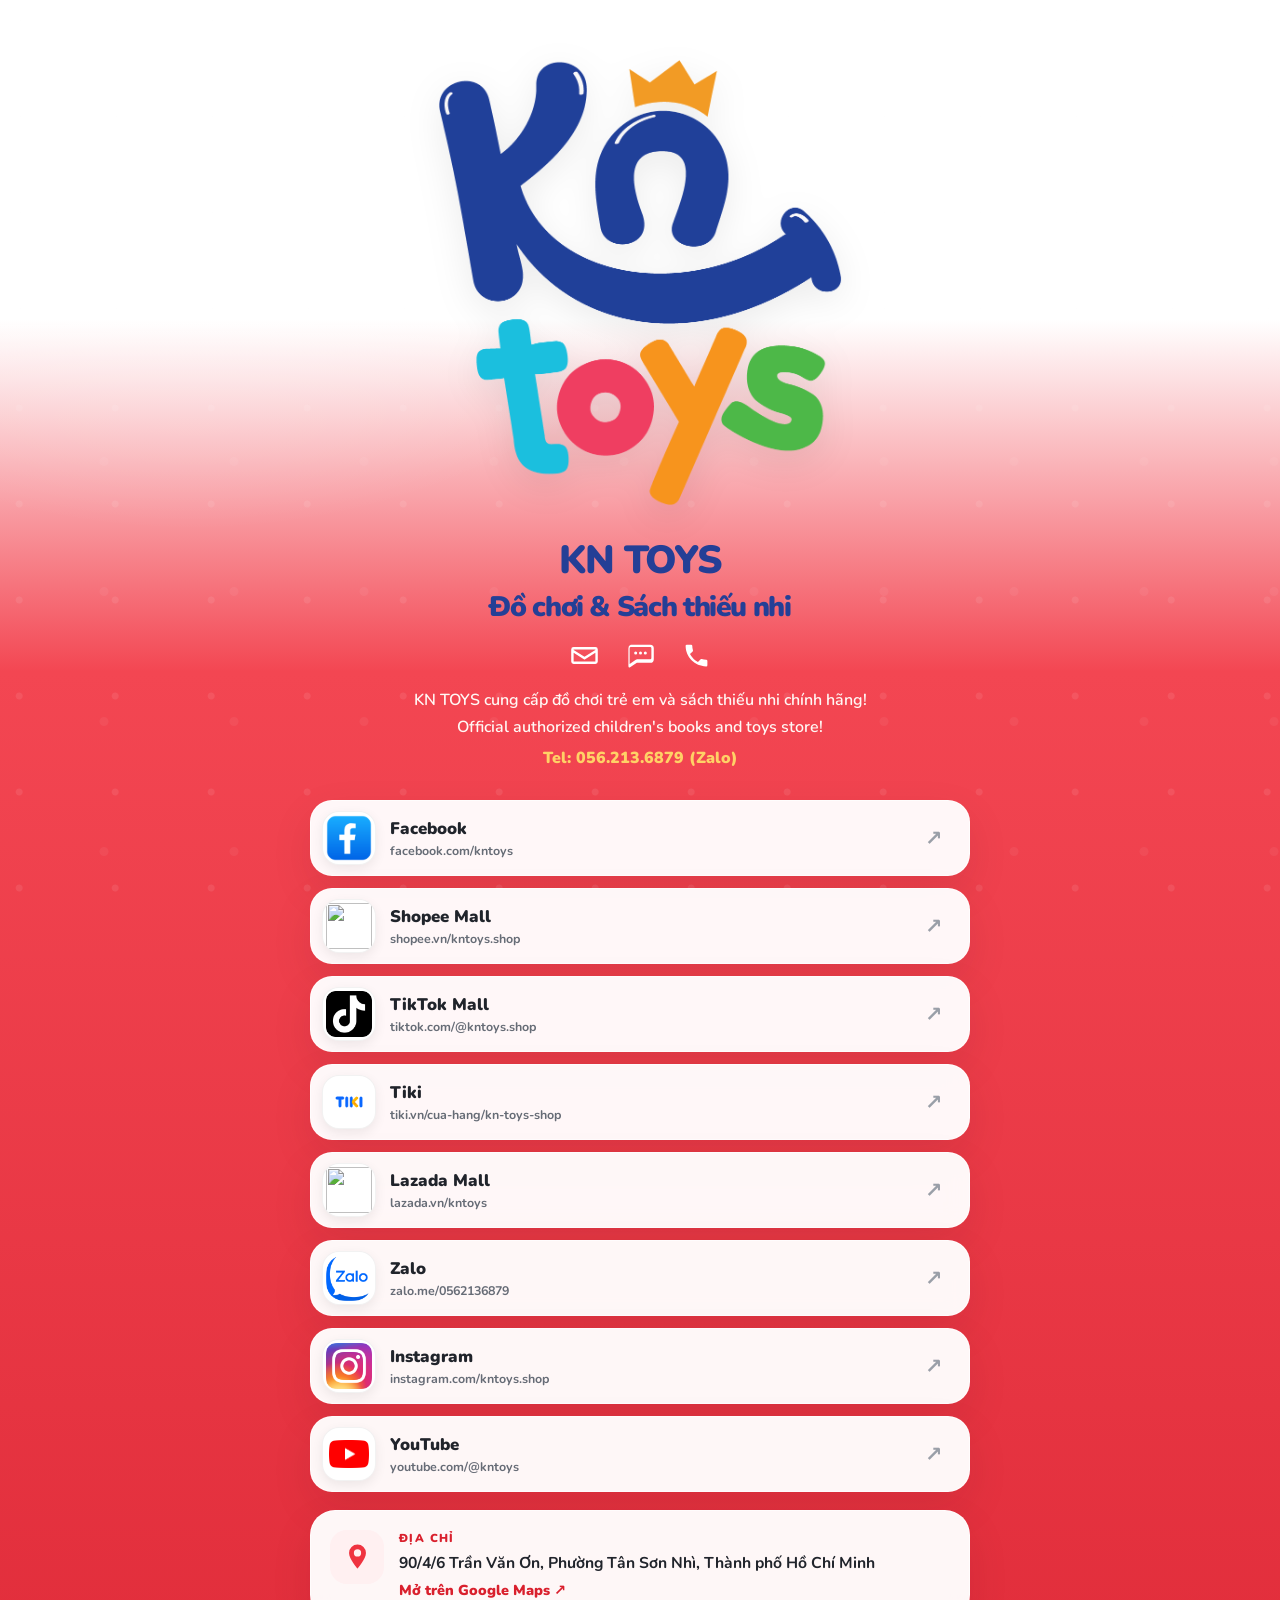
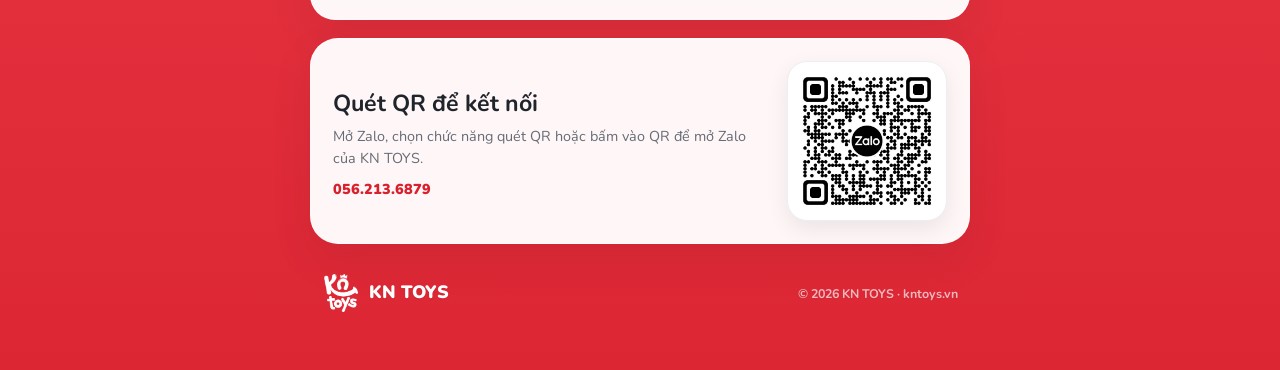
==== index.html @ d161ad19 "Update index.html" ====
<!DOCTYPE html>
<html lang="vi">
<head>
  <meta charset="UTF-8">
  <meta name="viewport" content="width=device-width, initial-scale=1.0">

  <title>KN TOYS - Đồ chơi &amp; Sách thiếu nhi</title>

  <meta name="description" content="KN TOYS cung cấp đồ chơi trẻ em và sách thiếu nhi chính hãng. Official authorized children's books and toys store.">
  <meta name="theme-color" content="#ef3340">

  <link rel="canonical" href="https://kntoys.vn/">
  <link rel="icon" href="logo.png" type="image/png">

  <meta property="og:title" content="KN TOYS - Đồ chơi &amp; Sách thiếu nhi">
  <meta property="og:description" content="KN TOYS cung cấp đồ chơi trẻ em và sách thiếu nhi chính hãng! Official authorized children's books and toys store! Tel/Zalo: 056.213.6879">
  <meta property="og:type" content="website">
  <meta property="og:url" content="https://kntoys.vn/">
  <meta property="og:image" content="https://kntoys.vn/og-cover.jpg">
  <meta property="og:image:width" content="1200">
  <meta property="og:image:height" content="630">
  <meta property="og:image:alt" content="KN TOYS - Đồ chơi & Sách thiếu nhi">

  <meta name="twitter:card" content="summary_large_image">
  <meta name="twitter:title" content="KN TOYS - Đồ chơi &amp; Sách thiếu nhi">
  <meta name="twitter:description" content="KN TOYS cung cấp đồ chơi trẻ em và sách thiếu nhi chính hãng!">
  <meta name="twitter:image" content="https://kntoys.vn/og-cover.jpg">

  <link rel="preconnect" href="https://fonts.googleapis.com">
  <link rel="preconnect" href="https://fonts.gstatic.com" crossorigin>
  <link href="https://fonts.googleapis.com/css2?family=Nunito:wght@500;600;700;800;900&display=swap" rel="stylesheet">
  <link rel="stylesheet" href="style.css?v=13">
</head>
<body>
  <main class="page">
    <section class="hero">
      <div class="logo-wrap"><img src="logo.png" alt="KN TOYS"></div>
      <h1>
        KN TOYS<br>
        <span class="title-sub">Đồ chơi &amp; Sách thiếu nhi</span>
      </h1>

      <div class="hero-contact-actions" aria-label="Liên hệ nhanh">
        <a class="contact-action" href="mailto:lienhe@kntoys.vn" aria-label="Gửi email đến KN TOYS" title="Email">
          <svg viewBox="0 0 24 24" aria-hidden="true">
            <path d="M3 5h18a2 2 0 0 1 2 2v10a2 2 0 0 1-2 2H3a2 2 0 0 1-2-2V7a2 2 0 0 1 2-2Zm0 2v.4l9 5.6 9-5.6V7H3Zm18 10V9.8l-8.47 5.27a1 1 0 0 1-1.06 0L3 9.8V17h18Z"/>
          </svg>
        </a>
        <a class="contact-action" href="sms:0562136879" aria-label="Gửi tin nhắn đến KN TOYS" title="Tin nhắn">
          <svg viewBox="0 0 24 24" aria-hidden="true">
            <path d="M4 3h16a3 3 0 0 1 3 3v9a3 3 0 0 1-3 3H9l-5.6 3.73A1 1 0 0 1 2 20.9V6a3 3 0 0 1 2-3Zm0 2a1 1 0 0 0-1 1v13.03L8.1 15.6A2 2 0 0 1 9.2 15H20a1 1 0 0 0 1-1V6a1 1 0 0 0-1-1H4Z"/>
            <circle cx="8" cy="10" r="1.25"/><circle cx="12" cy="10" r="1.25"/><circle cx="16" cy="10" r="1.25"/>
          </svg>
        </a>
        <a class="contact-action" href="tel:0562136879" aria-label="Gọi KN TOYS" title="Gọi điện">
          <svg viewBox="0 0 24 24" aria-hidden="true">
            <path d="M6.62 10.79a15.47 15.47 0 0 0 6.59 6.59l2.2-2.2a1 1 0 0 1 1.02-.24c1.12.37 2.33.57 3.57.57a1 1 0 0 1 1 1V20a1 1 0 0 1-1 1C10.61 21 3 13.39 3 4a1 1 0 0 1 1-1h3.5a1 1 0 0 1 1 1c0 1.25.2 2.45.57 3.57a1 1 0 0 1-.25 1.02l-2.2 2.2Z"/>
          </svg>
        </a>
      </div>
      <p class="intro">KN TOYS cung cấp đồ chơi trẻ em và sách thiếu nhi chính hãng!<br>
      <span>Official authorized children's books and toys store!</span><br>
      <a href="https://zalo.me/0562136879" target="_blank" rel="noopener noreferrer">Tel: 056.213.6879 (Zalo)</a></p>
    </section>

    <section class="links" aria-label="Kênh bán hàng và mạng xã hội">
      <a class="link-card facebook" href="https://www.facebook.com/kntoys" target="_blank" rel="noopener noreferrer" aria-label="Facebook">
      <span class="brand-icon"><img src="icon-facebook.webp" alt="" aria-hidden="true"></span>
      <span class="link-text"><strong>Facebook</strong><small>facebook.com/kntoys</small></span>
      <span class="arrow">↗</span>
    </a>
<a class="link-card shopee" href="https://shopee.vn/kntoys.shop" target="_blank" rel="noopener noreferrer" aria-label="Shopee Mall">
      <span class="brand-icon"><img src="icon-shopee.png" alt="" aria-hidden="true"></span>
      <span class="link-text"><strong>Shopee Mall</strong><small>shopee.vn/kntoys.shop</small></span>
      <span class="arrow">↗</span>
    </a>
<a class="link-card tiktok" href="https://www.tiktok.com/@kntoys.shop" target="_blank" rel="noopener noreferrer" aria-label="TikTok Mall">
      <span class="brand-icon"><img src="icon-tiktok.webp" alt="" aria-hidden="true"></span>
      <span class="link-text"><strong>TikTok Mall</strong><small>tiktok.com/@kntoys.shop</small></span>
      <span class="arrow">↗</span>
    </a>
<a class="link-card tiki" href="https://tiki.vn/cua-hang/kn-toys-shop" target="_blank" rel="noopener noreferrer" aria-label="Tiki">
      <span class="brand-icon"><img src="icon-tiki.png" alt="" aria-hidden="true"></span>
      <span class="link-text"><strong>Tiki</strong><small>tiki.vn/cua-hang/kn-toys-shop</small></span>
      <span class="arrow">↗</span>
    </a>
<a class="link-card lazada" href="https://lazada.vn/kntoys" target="_blank" rel="noopener noreferrer" aria-label="Lazada Mall">
      <span class="brand-icon"><img src="icon-lazada.png" alt="" aria-hidden="true"></span>
      <span class="link-text"><strong>Lazada Mall</strong><small>lazada.vn/kntoys</small></span>
      <span class="arrow">↗</span>
    </a>
<a class="link-card zalo" href="https://zalo.me/0562136879" target="_blank" rel="noopener noreferrer" aria-label="Zalo">
      <span class="brand-icon"><img src="icon-zalo.webp" alt="" aria-hidden="true"></span>
      <span class="link-text"><strong>Zalo</strong><small>zalo.me/0562136879</small></span>
      <span class="arrow">↗</span>
    </a>
<a class="link-card instagram" href="https://www.instagram.com/kntoys.shop/" target="_blank" rel="noopener noreferrer" aria-label="Instagram">
      <span class="brand-icon"><img src="icon-instagram.webp" alt="" aria-hidden="true"></span>
      <span class="link-text"><strong>Instagram</strong><small>instagram.com/kntoys.shop</small></span>
      <span class="arrow">↗</span>
    </a>
<a class="link-card youtube" href="https://www.youtube.com/@kntoys" target="_blank" rel="noopener noreferrer" aria-label="YouTube">
      <span class="brand-icon"><img src="icon-youtube.webp" alt="" aria-hidden="true"></span>
      <span class="link-text"><strong>YouTube</strong><small>youtube.com/@kntoys</small></span>
      <span class="arrow">↗</span>
    </a>
    </section>

    <section class="location-card">
      <div class="location-icon"><svg viewBox="0 0 24 24" aria-hidden="true"><path d="M12 2a7 7 0 0 1 7 7c0 5-7 13-7 13S5 14 5 9a7 7 0 0 1 7-7Zm0 4a3 3 0 1 0 0 6 3 3 0 0 0 0-6Z"/></svg></div>
      <div>
        <span class="eyebrow">ĐỊA CHỈ</span>
        <strong>90/4/6 Trần Văn Ơn, Phường Tân Sơn Nhì, Thành phố Hồ Chí Minh</strong>
        <a href="https://www.google.com/maps/place/KN+TOYS+-+%C4%90%E1%BB%93+Ch%C6%A1i+%26+S%C3%A1ch+Thi%E1%BA%BFu+Nhi/@10.8001497,106.627266,17z/data=!3m1!4b1!4m6!3m5!1s0x317529b0570a3339:0x8c112cc8fc429189!8m2!3d10.8001497!4d106.6298409!16s%2Fg%2F11rf4hnpf6?entry=ttu&g_ep=EgoyMDI2MDgzMC4wIKXMDSoASAFQAw%3D%3D" target="_blank" rel="noopener noreferrer">Mở trên Google Maps ↗</a>
      </div>
    </section>

    <section class="qr-card">
      <div class="qr-copy">
        <h2>Quét QR để kết nối</h2>
        <p>Mở Zalo, chọn chức năng quét QR hoặc bấm vào QR để mở Zalo của KN TOYS.</p>
        <a href="https://zalo.me/0562136879" target="_blank" rel="noopener noreferrer">056.213.6879</a>
      </div>
      <a class="qr-image" href="https://zalo.me/0562136879" target="_blank" rel="noopener noreferrer">
        <img src="zalo-qr.png" alt="QR Zalo KN TOYS">
      </a>
    </section>

    <footer>
      <div class="footer-brand">
        <img src="logo-white.png" alt="KN TOYS">
        <strong>KN TOYS</strong>
      </div>
      <small>© <span id="year"></span> KN TOYS · kntoys.vn</small>
    </footer>
  </main>
  <script>document.getElementById("year").textContent = new Date().getFullYear();</script>
</body>
</html>
---- style.css ----
:root {
  --red: #ef3340;
  --red-dark: #d9202d;
  --ink: #20242b;
  --muted: #666c76;
  --surface: rgba(255,255,255,.96);
  --line: rgba(239,51,64,.22);
  --shadow: 0 16px 40px rgba(80, 24, 31, .10);
}
* { box-sizing: border-box; }
html { scroll-behavior: smooth; }
body {
  margin: 0;
  font-family: "Nunito", system-ui, -apple-system, BlinkMacSystemFont, "Segoe UI", sans-serif;
  color: var(--ink);
  background: radial-gradient(circle at 15% -10%, rgba(255,255,255,.95), rgba(255,255,255,0) 30%), linear-gradient(180deg, #fff 0, #fff 20rem, #f34652 42rem, #dc2634 100%);
  min-height: 100vh;
}
body::before {
  content:"";
  position: fixed;
  inset: 0;
  pointer-events: none;
  background-image:
    radial-gradient(circle at 20% 25%, rgba(255,255,255,.16) 0 3px, transparent 4px),
    radial-gradient(circle at 80% 55%, rgba(255,255,255,.10) 0 4px, transparent 5px);
  background-size: 96px 96px, 130px 130px;
  opacity: .55;
}
a { color: inherit; }
.page {
  position: relative;
  width: min(100% - 28px, 660px);
  margin: 0 auto;
  padding: 38px 0 48px;
}
.hero {
  text-align: center;
  padding: 8px 12px 28px;
}
.logo-wrap {
  width: min(92%, 430px);
  margin: 0 auto 20px;
}
.logo-wrap img {
  display: block;
  width: 100%;
  height: auto;
  filter: drop-shadow(0 10px 18px rgba(0,0,0,.08));
}
h1 {
  margin: 0;
  font-size: clamp(1.7rem, 5vw, 2.45rem);
  line-height: 1.1;
  font-weight: 900;
  letter-spacing: -.035em;
}
.intro {
  max-width: 560px;
  margin: 16px auto 0;
  color: #4d535d;
  font-size: 1rem;
  line-height: 1.65;
  font-weight: 600;
}
.intro a {
  display: inline-block;
  margin-top: 5px;
  color: var(--red-dark);
  font-weight: 900;
  text-decoration: none;
}

.links {
  display: grid;
  gap: 12px;
}
.link-card, .location-card, .qr-card {
  background: var(--surface);
  border: 1.5px solid rgba(255,255,255,.72);
  box-shadow: var(--shadow);
  backdrop-filter: blur(10px);
}
.link-card {
  display: grid;
  grid-template-columns: 54px minmax(0, 1fr) 26px;
  align-items: center;
  gap: 14px;
  min-height: 76px;
  padding: 10px 18px 10px 11px;
  border-radius: 22px;
  text-decoration: none;
  transition: transform .16s ease, box-shadow .16s ease, border-color .16s ease;
}
.link-card:hover {
  transform: translateY(-2px);
  border-color: rgba(255,255,255,.96);
  box-shadow: 0 20px 42px rgba(80,24,31,.16);
}
.brand-icon {
  width: 54px;
  height: 54px;
  display: grid;
  place-items: center;
  border-radius: 17px;
  color: white;
  overflow: hidden;
}
.brand-icon img {
  width: 100%;
  height: 100%;
  display: block;
  object-fit: contain;
}
.link-text { min-width: 0; display: flex; flex-direction: column; gap: 2px; }
.link-text strong { font-size: 1.05rem; font-weight: 900; }
.link-text small {
  color: var(--muted);
  white-space: nowrap;
  overflow: hidden;
  text-overflow: ellipsis;
  font-size: .78rem;
  font-weight: 700;
}
.arrow { font-size: 1.3rem; font-weight: 900; color: #9a9fa8; }
.brand-icon {
  background: #fff;
}

.facebook .brand-icon,
.shopee .brand-icon,
.tiktok .brand-icon,
.tiki .brand-icon,
.lazada .brand-icon,
.zalo .brand-icon,
.instagram .brand-icon,
.youtube .brand-icon {
  background: #fff;
}
.location-card {
  margin-top: 18px;
  border-radius: 25px;
  padding: 19px;
  display: grid;
  grid-template-columns: 54px 1fr;
  gap: 15px;
  align-items: start;
}
.location-icon {
  width: 54px;
  height: 54px;
  border-radius: 17px;
  display: grid;
  place-items: center;
  background: #fff0f1;
  color: var(--red);
}
.location-icon svg { width: 29px; height: 29px; fill: currentColor; }
.location-card > div:last-child { display:flex; flex-direction:column; gap:6px; }
.eyebrow {
  font-size: .72rem;
  letter-spacing: .12em;
  font-weight: 900;
  color: var(--red-dark);
}
.location-card strong { line-height:1.45; font-size:.98rem; }
.location-card a, .qr-card a {
  color: var(--red-dark);
  font-weight: 900;
  text-decoration: none;
  font-size: .9rem;
}

.qr-card {
  margin-top: 18px;
  border-radius: 28px;
  padding: 22px;
  display: grid;
  grid-template-columns: minmax(0,1fr) 160px;
  gap: 22px;
  align-items: center;
}
.qr-copy h2 { margin:5px 0 7px; font-size:1.45rem; }
.qr-copy p { margin:0 0 8px; color:var(--muted); line-height:1.5; font-size:.9rem; }
.qr-image {
  display:block;
  padding:10px;
  background:#fff;
  border-radius:20px;
  border:1px solid #eceef1;
  box-shadow:0 8px 22px rgba(0,0,0,.08);
}
.qr-image img { width:100%; height:auto; display:block; border-radius:10px; }

footer {
  padding: 30px 12px 10px;
  color: #fff;
  display: flex;
  flex-direction: row;
  align-items: center;
  justify-content: space-between;
  gap: 20px;
  text-align: left;
  text-shadow: 0 1px 2px rgba(0,0,0,.08);
}

footer strong { font-size: 1.05rem; }
footer span { font-size: inherit; font-weight: inherit; }
footer small { margin: 0; opacity: .82; }

@media (max-width: 520px) {
  .page { width:min(100% - 20px, 660px); padding-top:24px; }
  .hero { padding-bottom:21px; }
  .logo-wrap { width:min(88%, 350px); }
  .intro { font-size:.93rem; }
  .link-card { min-height:71px; grid-template-columns:50px minmax(0,1fr) 22px; padding-right:14px; border-radius:20px; }
  .brand-icon { width:50px; height:50px; border-radius:15px; }
  .brand-icon img { width:100%; height:100%; }
  .qr-card { grid-template-columns:1fr; text-align:center; }
  .qr-image { width:min(210px, 70%); margin:0 auto; }
}

/* Supplied official/platform artwork */
.brand-icon {
  padding: 3px;
  border: 1px solid rgba(0,0,0,.05);
  box-shadow: 0 4px 12px rgba(0,0,0,.07);
}
.tiki .brand-icon img {
  padding: 7px 4px;
}
.youtube .brand-icon img {
  padding: 7px 3px;
}

/* ===== KN TOYS HERO TEXT ===== */

/* KN TOYS */
.hero h1 {
  color: #243F96;
}

/* Đồ chơi & Sách thiếu nhi */
.hero h1 .title-sub {
  display: inline-block;
  color: #243F96;
  font-size: 0.72em;
  line-height: 1.15;
  white-space: nowrap;
}

/* Giới thiệu tiếng Việt */
.hero .intro {
  color: #FFF8F5;
}

/* Giới thiệu tiếng Anh */
.hero .intro span {
  color: #FFF8F5;
}

/* Tel / Zalo */
.hero .intro a,
.hero .intro a:link,
.hero .intro a:visited {
  color: #FFD166;
  font-weight: 900;
}

/* Mobile */
@media (max-width: 480px) {
  .hero h1 .title-sub {
    font-size: 0.62em;
  }
}


/* ===== KN TOYS FOOTER BRAND ===== */
.footer-brand {
  display: flex;
  align-items: center;
  justify-content: flex-start;
  gap: 9px;
  flex-shrink: 0;
}

.footer-brand img {
  width: 38px;
  height: 38px;
  object-fit: contain;
  display: block;
}

.footer-brand strong {
  color: #fff;
  font-size: 1.12rem;
  font-weight: 900;
  line-height: 1;
  white-space: nowrap;
}

footer small {
  color: rgba(255,255,255,.82);
  font-size: .78rem;
  font-weight: 700;
  white-space: nowrap;
  text-align: right;
}

@media (max-width: 480px) {
  footer {
    padding-left: 4px;
    padding-right: 4px;
    gap: 8px;
  }
  .footer-brand { gap: 6px; }
  .footer-brand img { width: 30px; height: 30px; }
  .footer-brand strong { font-size: .90rem; }
  footer small { font-size: .62rem; }
}


/* ===== HERO QUICK CONTACT ICONS ===== */
.hero-contact-actions {
  margin: 14px auto 0;
  display: flex;
  align-items: center;
  justify-content: center;
  gap: 14px;
}

.contact-action {
  width: 44px;
  height: 44px;
  display: grid;
  place-items: center;
  border-radius: 14px;
  color: #243F96;
  background: rgba(255,255,255,.94);
  border: 1px solid rgba(36,63,150,.12);
  box-shadow: 0 8px 18px rgba(36,63,150,.10);
  text-decoration: none;
  transition: transform .16s ease, box-shadow .16s ease, background .16s ease;
}

.contact-action:hover {
  transform: translateY(-2px);
  background: #fff;
  box-shadow: 0 12px 22px rgba(36,63,150,.16);
}

.contact-action:active {
  transform: translateY(0);
}

.contact-action svg {
  width: 24px;
  height: 24px;
  fill: currentColor;
  display: block;
}

@media (max-width: 480px) {
  .hero-contact-actions {
    margin-top: 12px;
    gap: 12px;
  }

  .contact-action {
    width: 42px;
    height: 42px;
    border-radius: 13px;
  }

  .contact-action svg {
    width: 23px;
    height: 23px;
  }
}

/* ===== WHITE STANDALONE HERO CONTACT ICONS ===== */
.hero-contact-actions {
  margin-top: 14px;
  gap: 24px;
}

.contact-action,
.contact-action:link,
.contact-action:visited {
  width: 32px;
  height: 32px;
  padding: 0;
  border: 0;
  border-radius: 0;
  background: transparent;
  box-shadow: none;
  color: #fff;
}

.contact-action:hover {
  background: transparent;
  box-shadow: none;
  color: #fff;
  transform: translateY(-2px) scale(1.06);
}

.contact-action:active {
  transform: scale(.96);
}

.contact-action svg {
  width: 29px;
  height: 29px;
  fill: currentColor;
}

@media (max-width: 480px) {
  .hero-contact-actions {
    gap: 22px;
  }

  .contact-action {
    width: 30px;
    height: 30px;
  }

  .contact-action svg {
    width: 27px;
    height: 27px;
  }
}
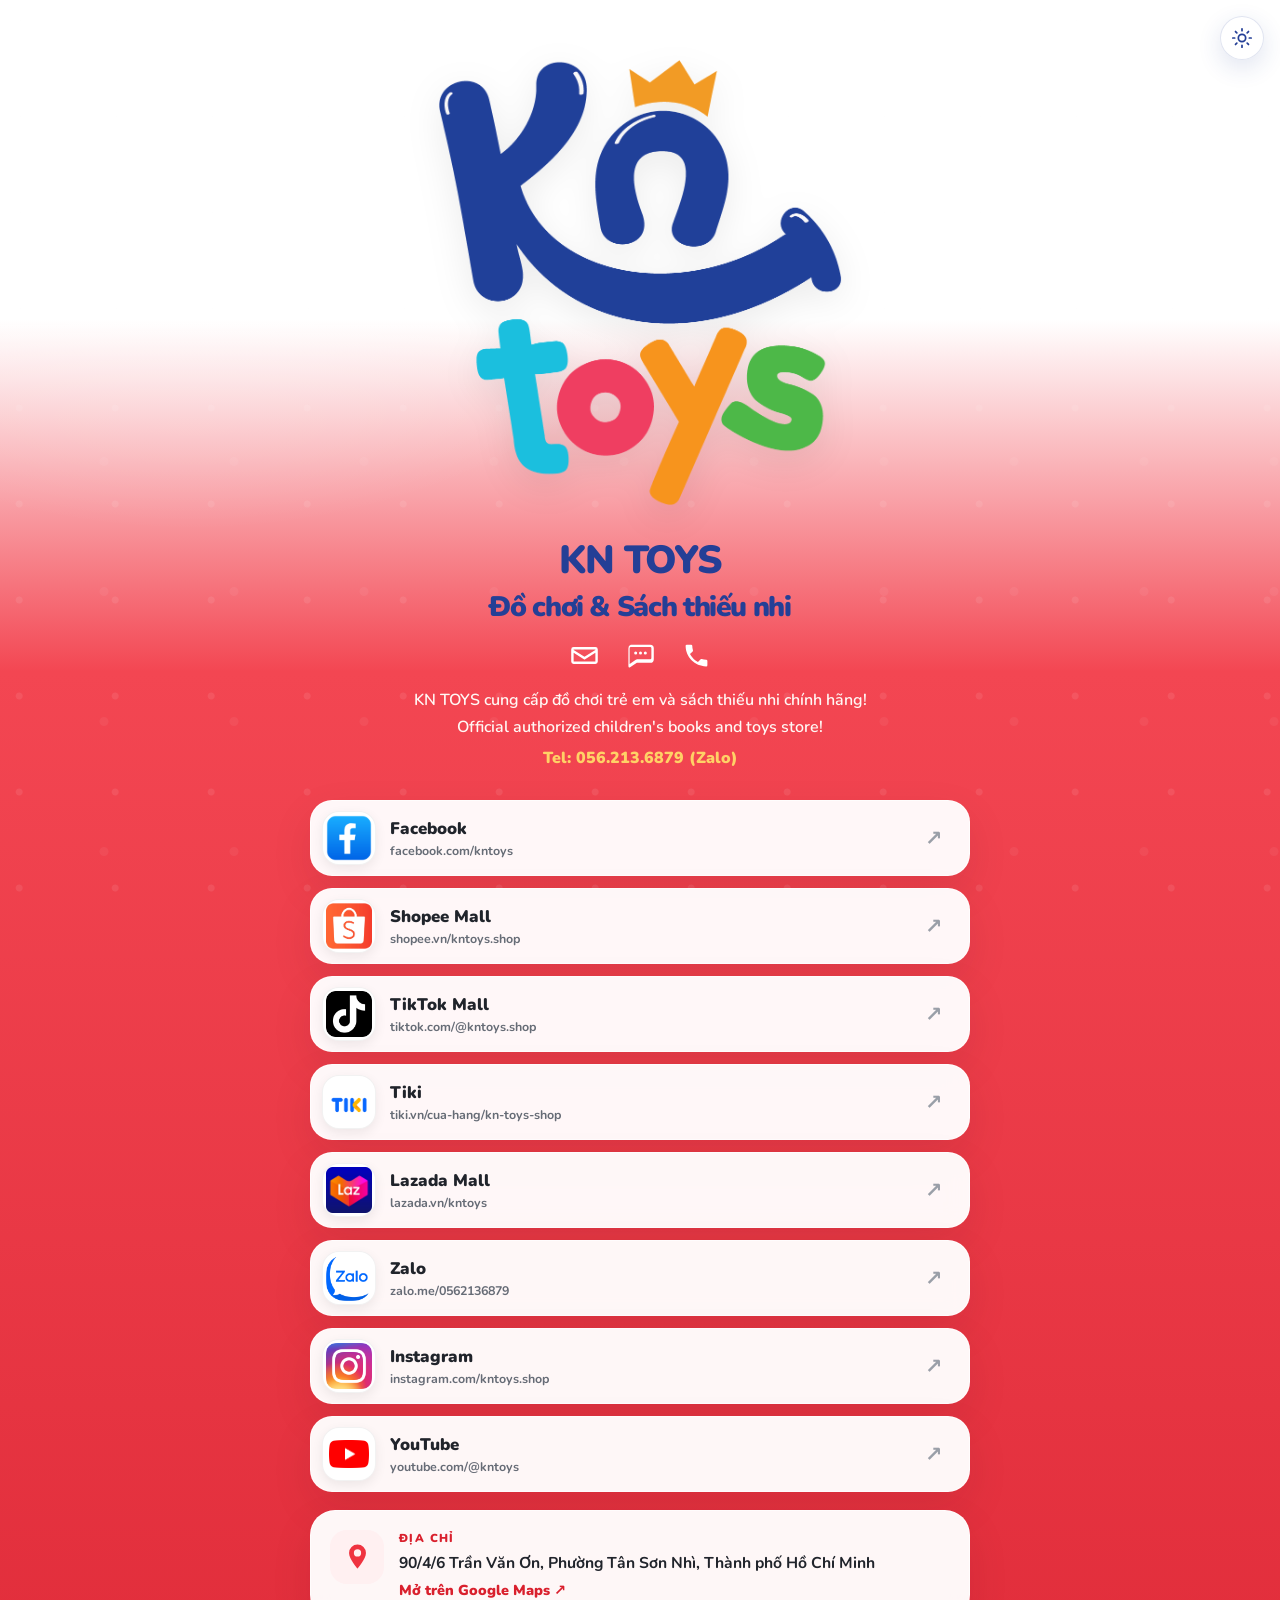
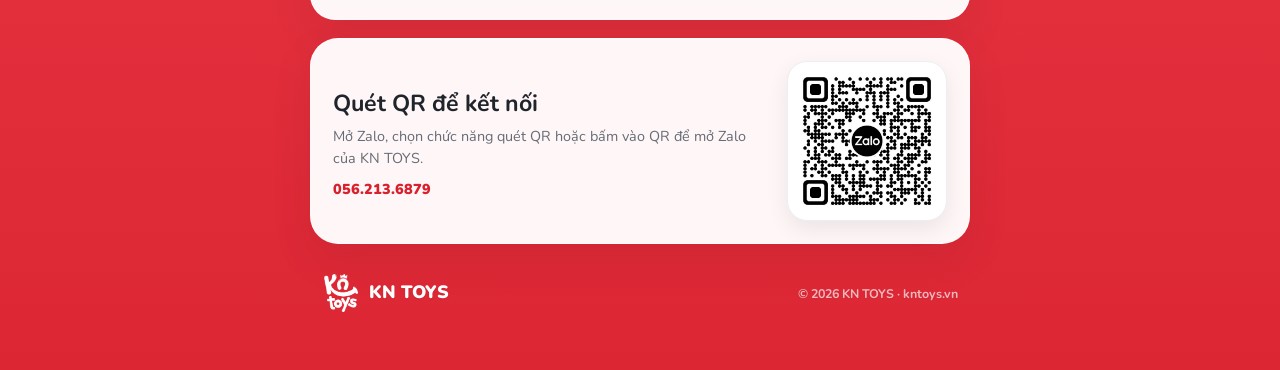
==== commit 9b631da9: "Add files via upload" ====
--- a/index.html
+++ b/index.html
@@ -7,7 +7,20 @@
   <title>KN TOYS - Đồ chơi &amp; Sách thiếu nhi</title>
 
   <meta name="description" content="KN TOYS cung cấp đồ chơi trẻ em và sách thiếu nhi chính hãng. Official authorized children's books and toys store.">
-  <meta name="theme-color" content="#ef3340">
+  <meta name="theme-color" content="#ef3340" id="theme-color-meta">
+
+  <script>
+    (function(){
+      try {
+        const saved = localStorage.getItem("kntoys-theme");
+        const systemDark = window.matchMedia && window.matchMedia("(prefers-color-scheme: dark)").matches;
+        document.documentElement.setAttribute("data-theme", saved || (systemDark ? "dark" : "light"));
+      } catch(e) {
+        document.documentElement.setAttribute("data-theme", "light");
+      }
+    })();
+  </script>
+
 
   <link rel="canonical" href="https://kntoys.vn/">
   <link rel="icon" href="logo.png" type="image/png">
@@ -29,9 +42,20 @@
   <link rel="preconnect" href="https://fonts.googleapis.com">
   <link rel="preconnect" href="https://fonts.gstatic.com" crossorigin>
   <link href="https://fonts.googleapis.com/css2?family=Nunito:wght@500;600;700;800;900&display=swap" rel="stylesheet">
-  <link rel="stylesheet" href="style.css?v=13">
+  <link rel="stylesheet" href="style.css?v=14">
 </head>
 <body>
+
+  <button class="theme-toggle" id="theme-toggle" type="button" aria-label="Chuyển chế độ sáng/tối" title="Chuyển chế độ sáng/tối">
+    <svg class="theme-icon theme-icon-sun" viewBox="0 0 24 24" aria-hidden="true">
+      <circle cx="12" cy="12" r="4"></circle>
+      <path d="M12 2v2M12 20v2M4.93 4.93l1.42 1.42M17.66 17.66l1.41 1.41M2 12h2M20 12h2M4.93 19.07l1.42-1.42M17.66 6.34l1.41-1.41"></path>
+    </svg>
+    <svg class="theme-icon theme-icon-moon" viewBox="0 0 24 24" aria-hidden="true">
+      <path d="M21 12.79A9 9 0 1 1 11.21 3 7 7 0 0 0 21 12.79Z"></path>
+    </svg>
+  </button>
+
   <main class="page">
     <section class="hero">
       <div class="logo-wrap"><img src="logo.png" alt="KN TOYS"></div>
@@ -134,6 +158,29 @@
       <small>© <span id="year"></span> KN TOYS · kntoys.vn</small>
     </footer>
   </main>
-  <script>document.getElementById("year").textContent = new Date().getFullYear();</script>
+  <script>
+    document.getElementById("year").textContent = new Date().getFullYear();
+
+    const themeToggle = document.getElementById("theme-toggle");
+    const themeColorMeta = document.getElementById("theme-color-meta");
+
+    function applyTheme(theme, save) {
+      document.documentElement.setAttribute("data-theme", theme);
+      themeToggle.setAttribute("aria-pressed", theme === "dark" ? "true" : "false");
+      themeToggle.setAttribute("title", theme === "dark" ? "Chế độ sáng" : "Chế độ tối");
+      themeToggle.setAttribute("aria-label", theme === "dark" ? "Chuyển sang chế độ sáng" : "Chuyển sang chế độ tối");
+      if (themeColorMeta) themeColorMeta.setAttribute("content", theme === "dark" ? "#111317" : "#ef3340");
+      if (save) {
+        try { localStorage.setItem("kntoys-theme", theme); } catch(e) {}
+      }
+    }
+
+    applyTheme(document.documentElement.getAttribute("data-theme") || "light", false);
+
+    themeToggle.addEventListener("click", function() {
+      const current = document.documentElement.getAttribute("data-theme") || "light";
+      applyTheme(current === "dark" ? "light" : "dark", true);
+    });
+  </script>
 </body>
 </html>
--- a/style.css
+++ b/style.css
@@ -430,3 +430,126 @@
     height: 27px;
   }
 }
+
+
+/* ===== THEME CONTROL ===== */
+html { color-scheme: light; }
+html[data-theme="dark"] { color-scheme: dark; }
+
+.theme-toggle {
+  position: fixed;
+  top: max(16px, env(safe-area-inset-top));
+  right: max(16px, env(safe-area-inset-right));
+  z-index: 1000;
+  width: 44px;
+  height: 44px;
+  display: grid;
+  place-items: center;
+  padding: 0;
+  border-radius: 50%;
+  border: 1px solid rgba(36,63,150,.14);
+  background: rgba(255,255,255,.88);
+  color: #243F96;
+  box-shadow: 0 8px 24px rgba(36,63,150,.14);
+  backdrop-filter: blur(12px);
+  -webkit-backdrop-filter: blur(12px);
+  cursor: pointer;
+}
+
+.theme-icon {
+  position: absolute;
+  width: 22px;
+  height: 22px;
+  fill: none;
+  stroke: currentColor;
+  stroke-width: 1.9;
+  stroke-linecap: round;
+  stroke-linejoin: round;
+  transition: opacity .2s ease, transform .25s ease;
+}
+.theme-icon-sun { opacity: 1; transform: scale(1) rotate(0); }
+.theme-icon-moon { opacity: 0; transform: scale(.75) rotate(-25deg); }
+html[data-theme="dark"] .theme-icon-sun { opacity: 0; transform: scale(.75) rotate(25deg); }
+html[data-theme="dark"] .theme-icon-moon { opacity: 1; transform: scale(1) rotate(0); }
+
+/* ===== DARK MODE ===== */
+html[data-theme="dark"] body {
+  color: #F5F6FA;
+  background:
+    radial-gradient(circle at 15% -10%, rgba(53,60,83,.42), rgba(53,60,83,0) 32%),
+    linear-gradient(180deg, #111317 0, #15171d 20rem, #541b25 43rem, #8f1e2b 100%);
+}
+html[data-theme="dark"] body::before {
+  background-image:
+    radial-gradient(circle at 20% 25%, rgba(255,255,255,.07) 0 3px, transparent 4px),
+    radial-gradient(circle at 80% 55%, rgba(255,255,255,.05) 0 4px, transparent 5px);
+  opacity: .65;
+}
+
+html[data-theme="dark"] .hero h1,
+html[data-theme="dark"] .hero h1 .title-sub { color: #7EA2FF; }
+
+html[data-theme="dark"] .hero .intro,
+html[data-theme="dark"] .hero .intro span { color: #F6F2F1; }
+
+html[data-theme="dark"] .hero .intro a,
+html[data-theme="dark"] .hero .intro a:link,
+html[data-theme="dark"] .hero .intro a:visited { color: #FFD166; }
+
+html[data-theme="dark"] .contact-action,
+html[data-theme="dark"] .contact-action:link,
+html[data-theme="dark"] .contact-action:visited,
+html[data-theme="dark"] .contact-action:hover { color: #fff; }
+
+html[data-theme="dark"] .link-card,
+html[data-theme="dark"] .location-card,
+html[data-theme="dark"] .qr-card {
+  background: rgba(27,29,35,.94);
+  border-color: rgba(255,255,255,.09);
+  box-shadow: 0 16px 38px rgba(0,0,0,.26);
+}
+
+html[data-theme="dark"] .link-text strong,
+html[data-theme="dark"] .location-card strong,
+html[data-theme="dark"] .qr-copy h2 { color: #F7F7F8; }
+
+html[data-theme="dark"] .link-text small,
+html[data-theme="dark"] .qr-copy p { color: #AEB3BE; }
+
+html[data-theme="dark"] .arrow { color: #858B96; }
+
+html[data-theme="dark"] .brand-icon {
+  background: #fff;
+  border-color: rgba(255,255,255,.08);
+  box-shadow: 0 4px 14px rgba(0,0,0,.22);
+}
+
+html[data-theme="dark"] .location-icon {
+  background: rgba(239,51,64,.14);
+  color: #FF6B75;
+}
+html[data-theme="dark"] .eyebrow,
+html[data-theme="dark"] .location-card a,
+html[data-theme="dark"] .qr-card a { color: #FF8189; }
+
+html[data-theme="dark"] .qr-image {
+  background: #fff;
+  border-color: rgba(255,255,255,.12);
+  box-shadow: 0 8px 22px rgba(0,0,0,.28);
+}
+
+html[data-theme="dark"] .theme-toggle {
+  background: rgba(31,34,41,.88);
+  color: #FFD166;
+  border-color: rgba(255,255,255,.12);
+  box-shadow: 0 8px 24px rgba(0,0,0,.28);
+}
+
+@media (max-width: 520px) {
+  .theme-toggle {
+    top: max(12px, env(safe-area-inset-top));
+    right: max(12px, env(safe-area-inset-right));
+    width: 42px;
+    height: 42px;
+  }
+}
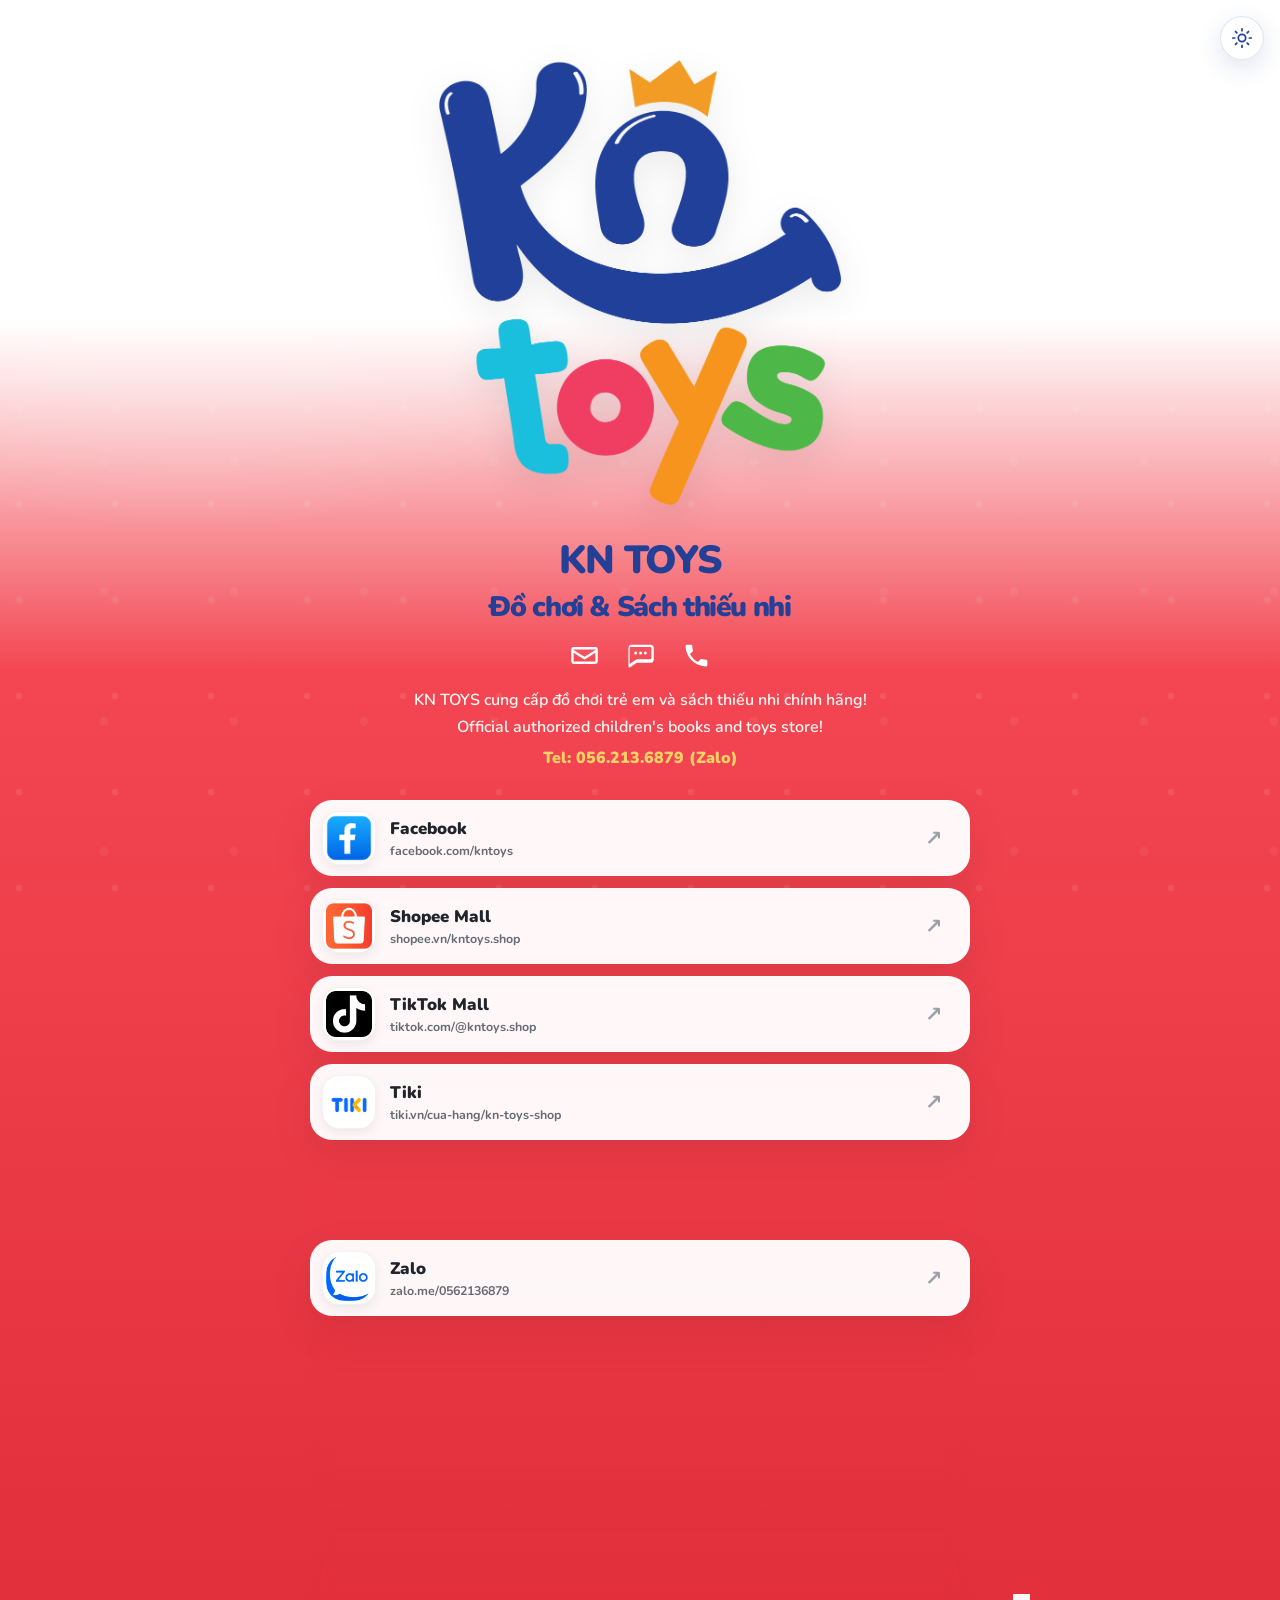
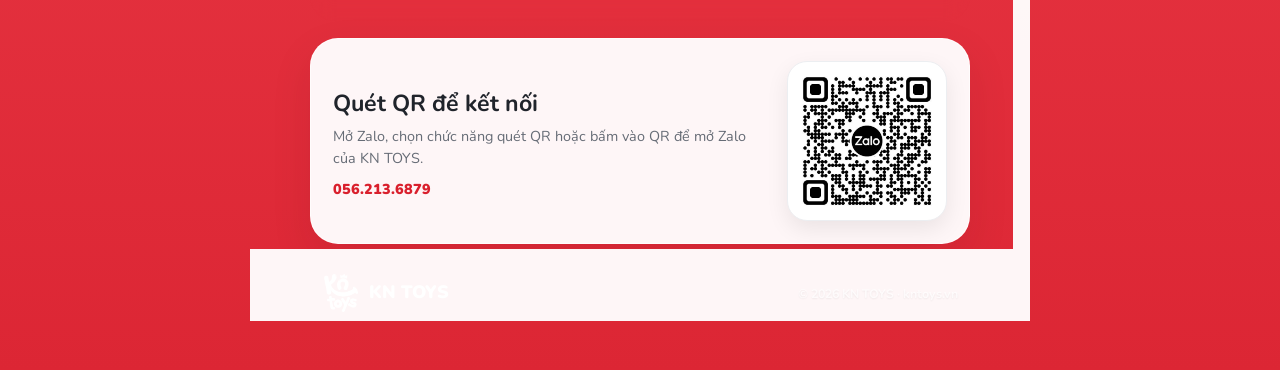
==== commit df62d560: "Add files via upload" ====
--- a/index.html
+++ b/index.html
@@ -42,7 +42,7 @@
   <link rel="preconnect" href="https://fonts.googleapis.com">
   <link rel="preconnect" href="https://fonts.gstatic.com" crossorigin>
   <link href="https://fonts.googleapis.com/css2?family=Nunito:wght@500;600;700;800;900&display=swap" rel="stylesheet">
-  <link rel="stylesheet" href="style.css?v=14">
+  <link rel="stylesheet" href="style.css?v=15">
 </head>
 <body>
 
--- a/style.css
+++ b/style.css
@@ -553,3 +553,19 @@
     height: 42px;
   }
 }
+
+
+/* ===== DARK MODE: PLATFORM ICONS WITHOUT WHITE TILE ===== */
+html[data-theme="dark"] .brand-icon,
+html[data-theme="dark"] .facebook .brand-icon,
+html[data-theme="dark"] .shopee .brand-icon,
+html[data-theme="dark"] .tiktok .brand-icon,
+html[data-theme="dark"] .tiki .brand-icon,
+html[data-theme="dark"] .lazada .brand-icon,
+html[data-theme="dark"] .zalo .brand-icon,
+html[data-theme="dark"] .instagram .brand-icon,
+html[data-theme="dark"] .youtube .brand-icon {
+  background: transparent;
+  border-color: transparent;
+  box-shadow: none;
+}
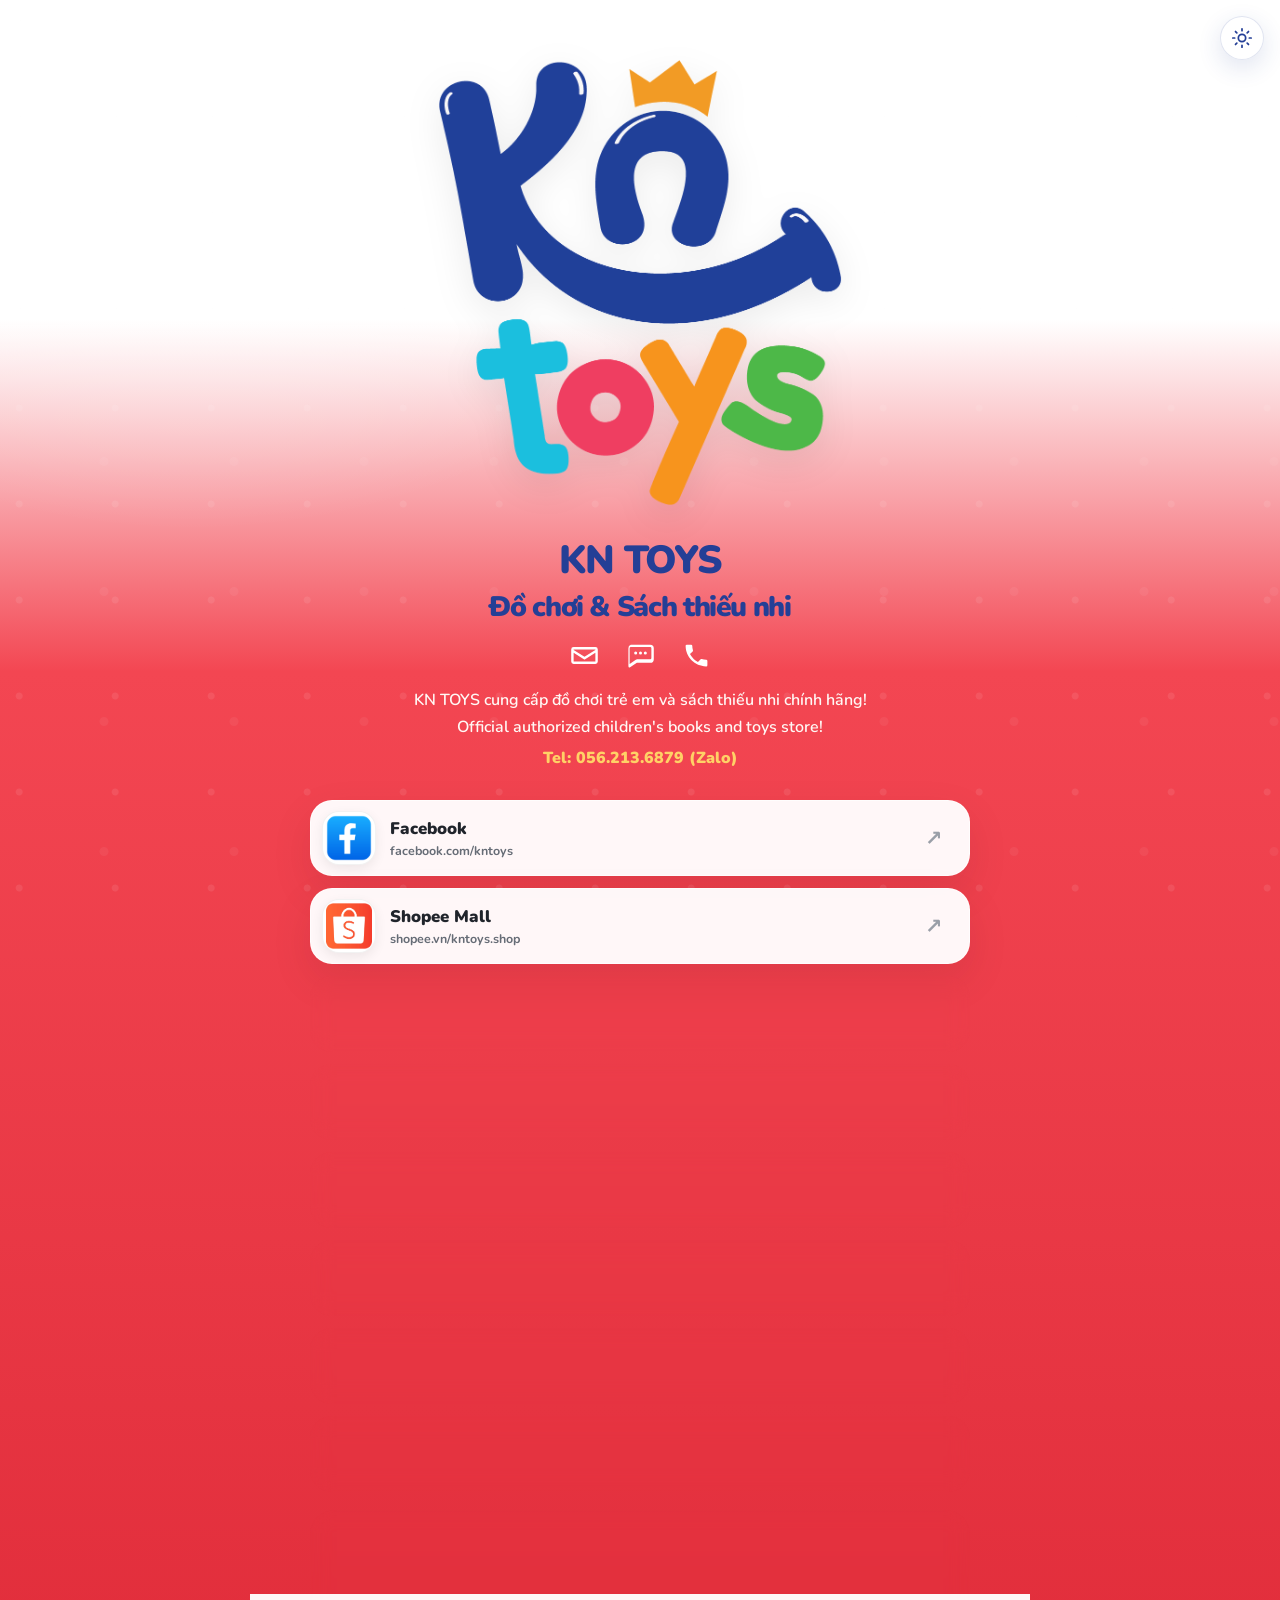
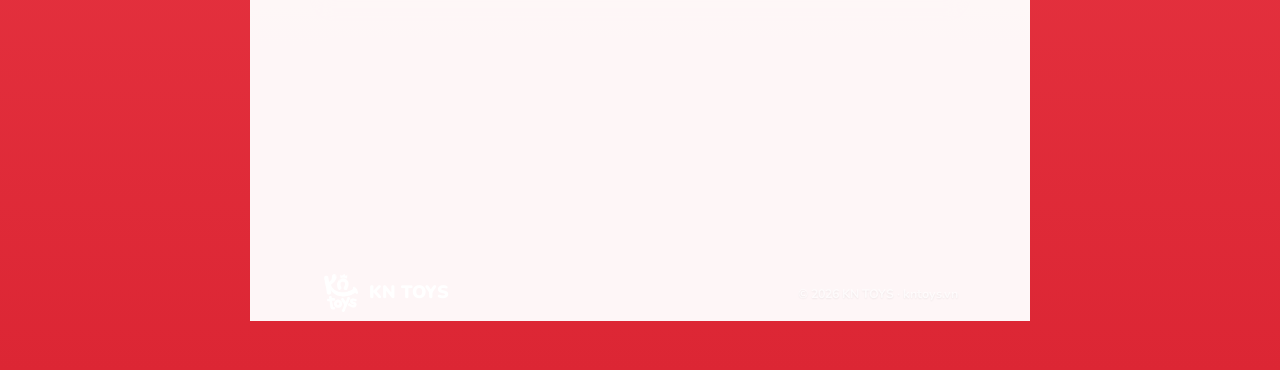
==== commit cfb36d8a: "Add files via upload" ====
--- a/index.html
+++ b/index.html
@@ -43,6 +43,34 @@
   <link rel="preconnect" href="https://fonts.gstatic.com" crossorigin>
   <link href="https://fonts.googleapis.com/css2?family=Nunito:wght@500;600;700;800;900&display=swap" rel="stylesheet">
   <link rel="stylesheet" href="style.css?v=15">
+
+  <script type="application/ld+json">
+{
+  "@context": "https://schema.org",
+  "@type": "Organization",
+  "@id": "https://kntoys.vn/#organization",
+  "name": "KN TOYS",
+  "url": "https://kntoys.vn/",
+  "logo": "https://kntoys.vn/logo.png",
+  "image": "https://kntoys.vn/og-cover.jpg",
+  "description": "KN TOYS cung cấp đồ chơi trẻ em và sách thiếu nhi chính hãng.",
+  "email": "lienhe@kntoys.vn",
+  "telephone": "+84-562-136-879",
+  "address": {
+    "@type": "PostalAddress",
+    "streetAddress": "90/4/6 Trần Văn Ơn",
+    "addressLocality": "Thành phố Hồ Chí Minh",
+    "addressRegion": "TP.HCM",
+    "addressCountry": "VN"
+  },
+  "sameAs": [
+    "https://www.facebook.com/kntoys",
+    "https://www.instagram.com/kntoys.shop/",
+    "https://www.tiktok.com/@kntoys.shop",
+    "https://www.youtube.com/@kntoys"
+  ]
+}
+  </script>
 </head>
 <body>
 
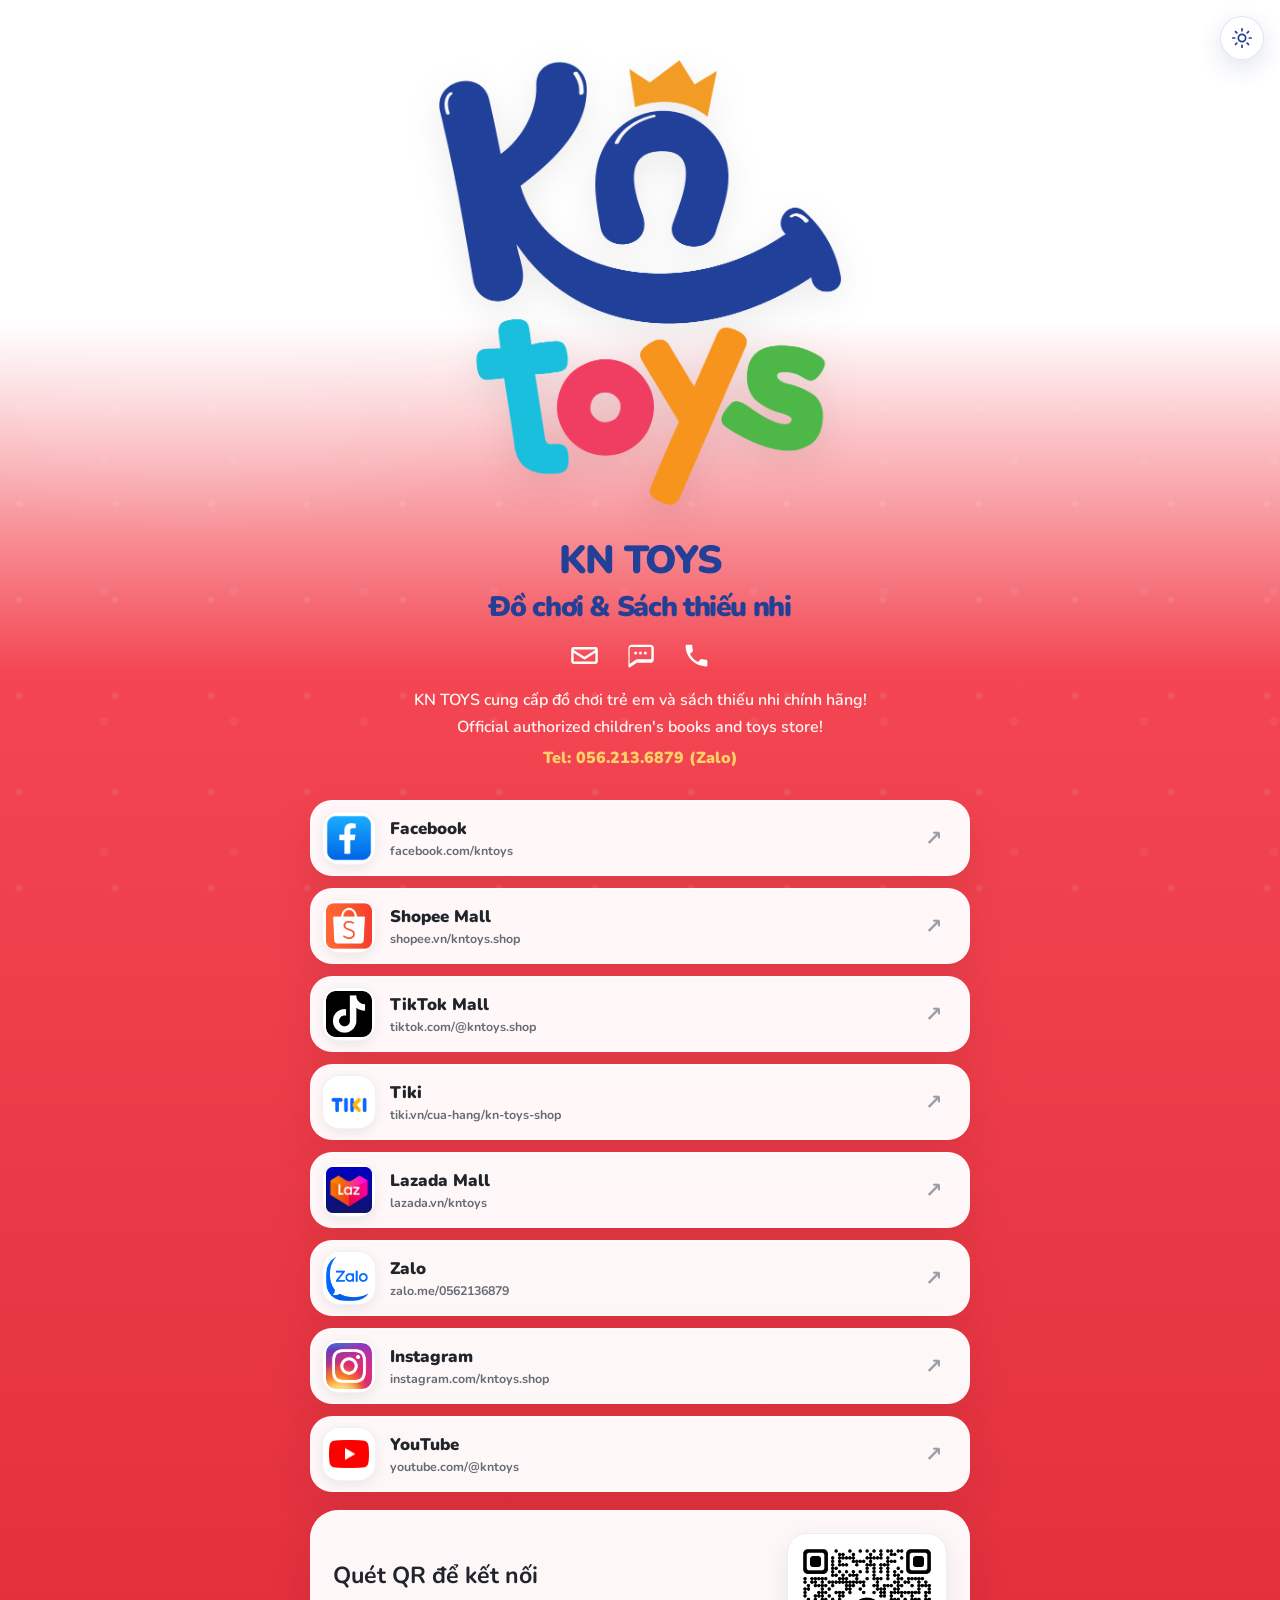
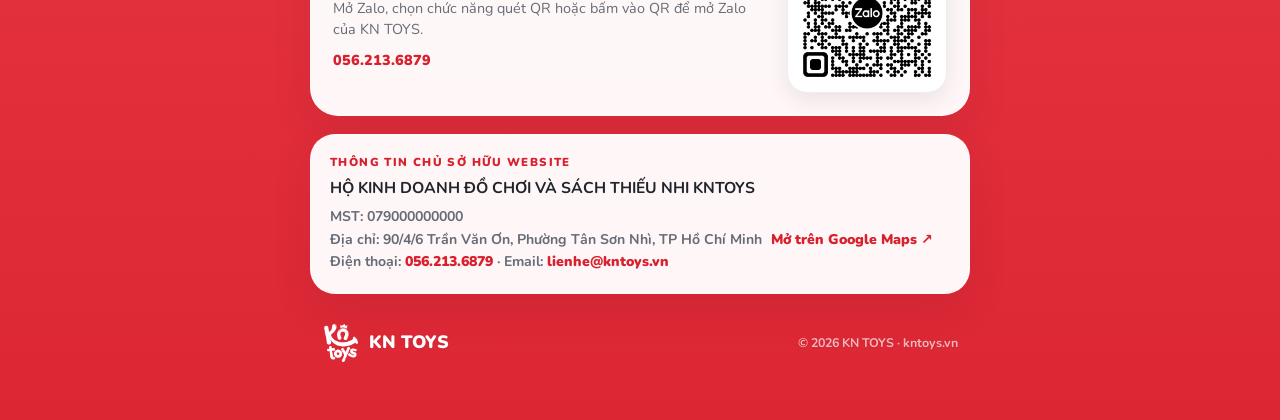
==== commit c5c7ff37: "Add files via upload" ====
--- a/index.html
+++ b/index.html
@@ -158,15 +158,6 @@
     </a>
     </section>
 
-    <section class="location-card">
-      <div class="location-icon"><svg viewBox="0 0 24 24" aria-hidden="true"><path d="M12 2a7 7 0 0 1 7 7c0 5-7 13-7 13S5 14 5 9a7 7 0 0 1 7-7Zm0 4a3 3 0 1 0 0 6 3 3 0 0 0 0-6Z"/></svg></div>
-      <div>
-        <span class="eyebrow">ĐỊA CHỈ</span>
-        <strong>90/4/6 Trần Văn Ơn, Phường Tân Sơn Nhì, Thành phố Hồ Chí Minh</strong>
-        <a href="https://www.google.com/maps/place/KN+TOYS+-+%C4%90%E1%BB%93+Ch%C6%A1i+%26+S%C3%A1ch+Thi%E1%BA%BFu+Nhi/@10.8001497,106.627266,17z/data=!3m1!4b1!4m6!3m5!1s0x317529b0570a3339:0x8c112cc8fc429189!8m2!3d10.8001497!4d106.6298409!16s%2Fg%2F11rf4hnpf6?entry=ttu&g_ep=EgoyMDI2MDgzMC4wIKXMDSoASAFQAw%3D%3D" target="_blank" rel="noopener noreferrer">Mở trên Google Maps ↗</a>
-      </div>
-    </section>
-
     <section class="qr-card">
       <div class="qr-copy">
         <h2>Quét QR để kết nối</h2>
@@ -176,6 +167,18 @@
       <a class="qr-image" href="https://zalo.me/0562136879" target="_blank" rel="noopener noreferrer">
         <img src="zalo-qr.png" alt="QR Zalo KN TOYS">
       </a>
+    </section>
+
+
+    <section class="legal-info" aria-label="Thông tin chủ sở hữu website">
+      <span class="eyebrow">THÔNG TIN CHỦ SỞ HỮU WEBSITE</span>
+      <strong>HỘ KINH DOANH ĐỒ CHƠI VÀ SÁCH THIẾU NHI KNTOYS</strong>
+      <p>
+        MST: 079000000000<br>
+        Địa chỉ: 90/4/6 Trần Văn Ơn, Phường Tân Sơn Nhì, TP Hồ Chí Minh <a class="legal-map-link" href="https://www.google.com/maps/place/KN+TOYS+-+%C4%90%E1%BB%93+Ch%C6%A1i+%26+S%C3%A1ch+Thi%E1%BA%BFu+Nhi/@10.8001497,106.627266,17z/data=!3m1!4b1!4m6!3m5!1s0x317529b0570a3339:0x8c112cc8fc429189!8m2!3d10.8001497!4d106.6298409!16s%2Fg%2F11rf4hnpf6?entry=ttu&g_ep=EgoyMDI2MDgzMC4wIKXMDSoASAFQAw%3D%3D" target="_blank" rel="noopener noreferrer">Mở trên Google Maps ↗</a><br>
+        Điện thoại: <a href="tel:0562136879">056.213.6879</a> ·
+        Email: <a href="mailto:lienhe@kntoys.vn">lienhe@kntoys.vn</a>
+      </p>
     </section>
 
     <footer>
--- a/style.css
+++ b/style.css
@@ -569,3 +569,64 @@
   border-color: transparent;
   box-shadow: none;
 }
+
+
+/* ===== LEGAL OWNER INFO ===== */
+.legal-info {
+  margin-top: 18px;
+  border-radius: 25px;
+  padding: 19px;
+  background: var(--surface);
+  border: 1.5px solid rgba(255,255,255,.72);
+  box-shadow: var(--shadow);
+  backdrop-filter: blur(10px);
+  -webkit-backdrop-filter: blur(10px);
+  display: flex;
+  flex-direction: column;
+  gap: 7px;
+}
+
+.legal-info strong {
+  line-height: 1.45;
+  font-size: .98rem;
+}
+
+.legal-info p {
+  margin: 0;
+  color: var(--muted);
+  font-size: .88rem;
+  line-height: 1.6;
+  font-weight: 700;
+}
+
+.legal-info a {
+  color: var(--red-dark);
+  font-weight: 900;
+  text-decoration: none;
+}
+
+html[data-theme="dark"] .legal-info {
+  background: rgba(27,29,35,.94);
+  border-color: rgba(255,255,255,.09);
+  box-shadow: 0 16px 38px rgba(0,0,0,.26);
+}
+
+html[data-theme="dark"] .legal-info strong {
+  color: #F7F7F8;
+}
+
+html[data-theme="dark"] .legal-info p {
+  color: #AEB3BE;
+}
+
+html[data-theme="dark"] .legal-info a {
+  color: #FF8189;
+}
+
+
+/* Google Maps link inline with legal address */
+.legal-info .legal-map-link {
+  display: inline;
+  margin-left: 5px;
+  white-space: nowrap;
+}
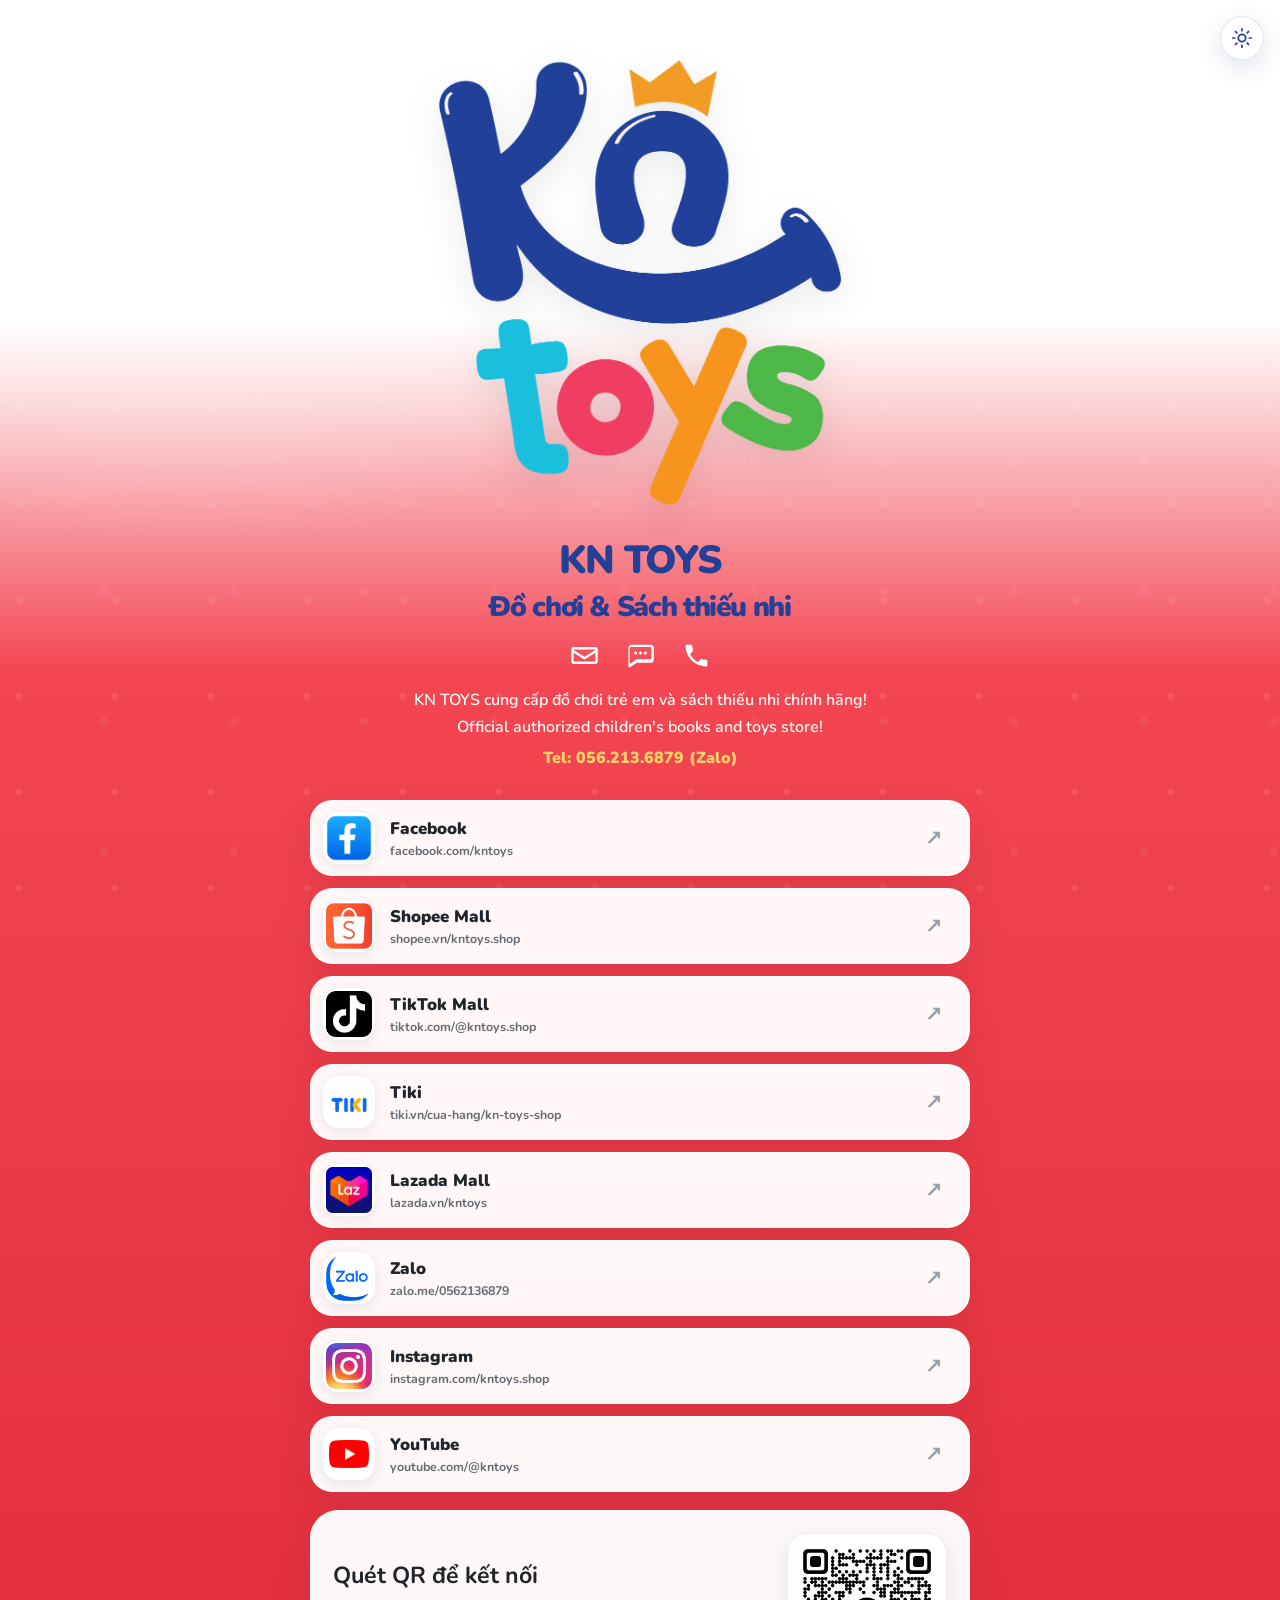
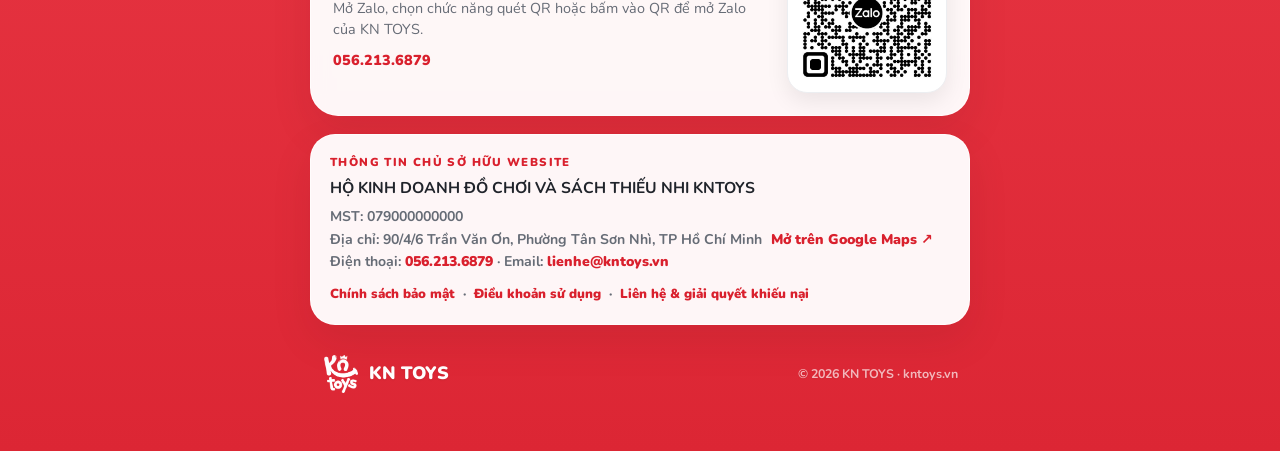
==== commit db817dd9: "Add files via upload" ====
--- a/index.html
+++ b/index.html
@@ -179,6 +179,14 @@
         Điện thoại: <a href="tel:0562136879">056.213.6879</a> ·
         Email: <a href="mailto:lienhe@kntoys.vn">lienhe@kntoys.vn</a>
       </p>
+
+      <div class="legal-links" aria-label="Thông tin pháp lý">
+        <a href="chinh-sach-bao-mat.html">Chính sách bảo mật</a>
+        <span aria-hidden="true">·</span>
+        <a href="dieu-khoan-su-dung.html">Điều khoản sử dụng</a>
+        <span aria-hidden="true">·</span>
+        <a href="lien-he-khieu-nai.html">Liên hệ &amp; giải quyết khiếu nại</a>
+      </div>
     </section>
 
     <footer>
--- a/style.css
+++ b/style.css
@@ -630,3 +630,143 @@
   margin-left: 5px;
   white-space: nowrap;
 }
+
+
+/* ===== LEGAL POLICY LINKS ===== */
+.legal-links {
+  margin-top: 4px;
+  display: flex;
+  flex-wrap: wrap;
+  align-items: center;
+  gap: 5px 8px;
+  font-size: .82rem;
+  line-height: 1.5;
+  font-weight: 800;
+}
+
+.legal-links a {
+  color: var(--red-dark);
+  text-decoration: none;
+}
+
+.legal-links a:hover {
+  text-decoration: underline;
+}
+
+.legal-links span {
+  color: var(--muted);
+}
+
+html[data-theme="dark"] .legal-links a {
+  color: #FF8189;
+}
+
+html[data-theme="dark"] .legal-links span {
+  color: #858B96;
+}
+
+/* ===== POLICY PAGES ===== */
+.policy-page {
+  width: min(100% - 28px, 760px);
+  margin: 0 auto;
+  padding: 38px 0 48px;
+}
+
+.policy-card {
+  background: var(--surface);
+  border: 1.5px solid rgba(255,255,255,.72);
+  box-shadow: var(--shadow);
+  backdrop-filter: blur(10px);
+  -webkit-backdrop-filter: blur(10px);
+  border-radius: 28px;
+  padding: 26px;
+}
+
+.policy-card h1 {
+  margin: 0 0 14px;
+  color: #243F96;
+  font-size: clamp(1.7rem, 5vw, 2.2rem);
+}
+
+.policy-card h2 {
+  margin: 24px 0 8px;
+  font-size: 1.05rem;
+}
+
+.policy-card p,
+.policy-card li {
+  color: var(--muted);
+  font-size: .95rem;
+  line-height: 1.7;
+  font-weight: 600;
+}
+
+.policy-card ul {
+  padding-left: 20px;
+}
+
+.policy-card a {
+  color: var(--red-dark);
+  font-weight: 900;
+  text-decoration: none;
+}
+
+.policy-card a:hover {
+  text-decoration: underline;
+}
+
+.policy-back {
+  display: inline-block;
+  margin-bottom: 14px;
+  color: #fff;
+  font-weight: 900;
+  text-decoration: none;
+}
+
+.policy-note {
+  margin-top: 22px;
+  padding-top: 16px;
+  border-top: 1px solid rgba(0,0,0,.08);
+  font-size: .84rem;
+}
+
+html[data-theme="dark"] .policy-card {
+  background: rgba(27,29,35,.94);
+  border-color: rgba(255,255,255,.09);
+  box-shadow: 0 16px 38px rgba(0,0,0,.26);
+}
+
+html[data-theme="dark"] .policy-card h1,
+html[data-theme="dark"] .policy-card h2 {
+  color: #F7F7F8;
+}
+
+html[data-theme="dark"] .policy-card p,
+html[data-theme="dark"] .policy-card li {
+  color: #AEB3BE;
+}
+
+html[data-theme="dark"] .policy-card a {
+  color: #FF8189;
+}
+
+html[data-theme="dark"] .policy-note {
+  border-top-color: rgba(255,255,255,.10);
+}
+
+@media (max-width: 520px) {
+  .policy-page {
+    width: min(100% - 20px, 760px);
+    padding-top: 24px;
+  }
+
+  .policy-card {
+    padding: 20px;
+    border-radius: 24px;
+  }
+
+  .legal-links {
+    gap: 4px 7px;
+    font-size: .78rem;
+  }
+}
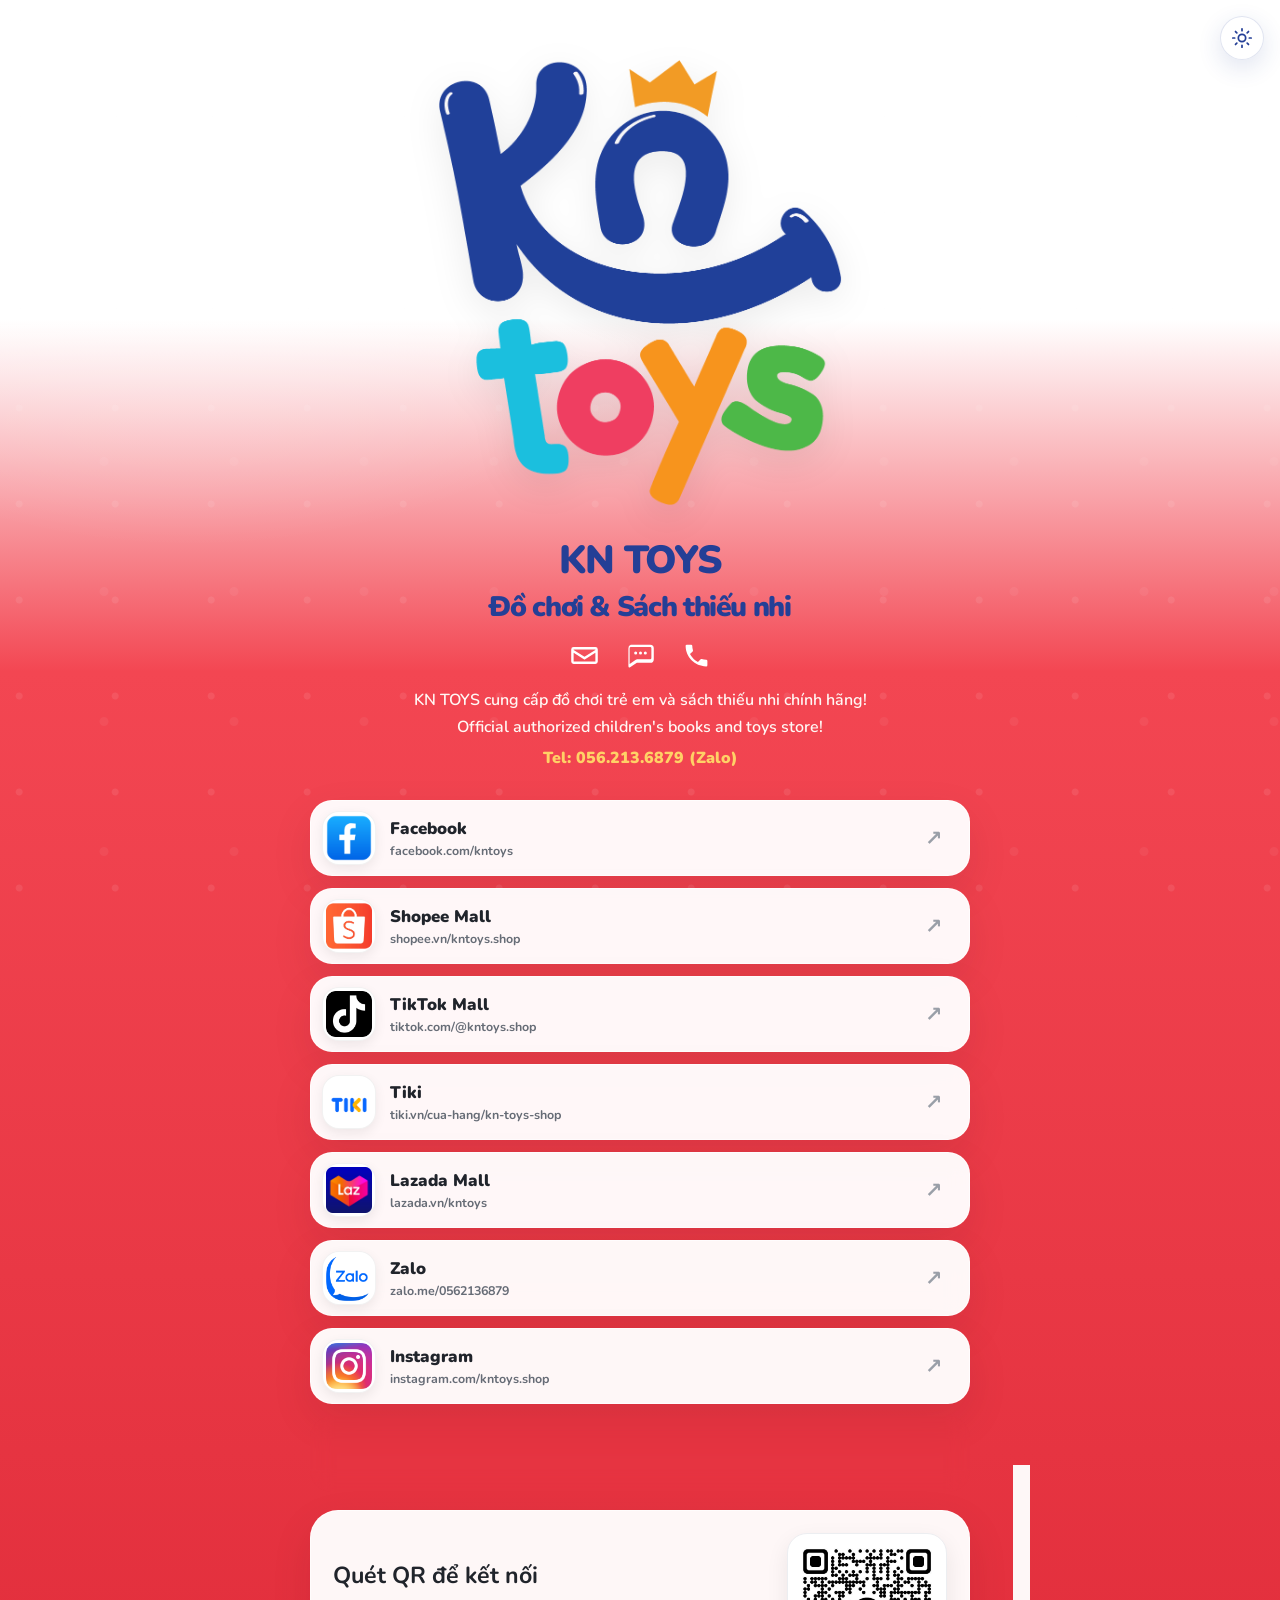
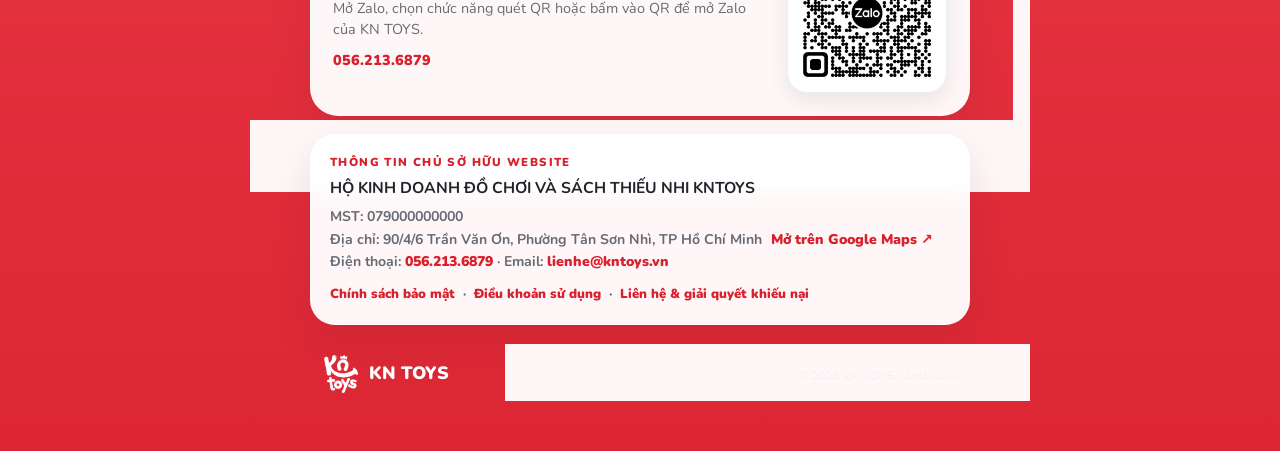
==== commit 45886cb6: "Add files via upload" ====
--- a/index.html
+++ b/index.html
@@ -42,7 +42,7 @@
   <link rel="preconnect" href="https://fonts.googleapis.com">
   <link rel="preconnect" href="https://fonts.gstatic.com" crossorigin>
   <link href="https://fonts.googleapis.com/css2?family=Nunito:wght@500;600;700;800;900&display=swap" rel="stylesheet">
-  <link rel="stylesheet" href="style.css?v=15">
+  <link rel="stylesheet" href="style.css?v=19">
 
   <script type="application/ld+json">
 {
--- a/style.css
+++ b/style.css
@@ -770,3 +770,88 @@
     font-size: .78rem;
   }
 }
+
+
+
+
+
+
+/* ===== ICON-ONLY FLOATING HOME BUTTON ===== */
+.policy-page {
+  padding-top: 82px;
+}
+
+.floating-home {
+  position: fixed;
+  top: 16px;
+  left: 16px;
+  z-index: 1100;
+  width: 44px;
+  height: 44px;
+  display: grid;
+  place-items: center;
+  border-radius: 50%;
+  background: rgba(255,255,255,.92);
+  color: #243F96;
+  border: 1px solid rgba(36,63,150,.14);
+  box-shadow: 0 8px 24px rgba(36,63,150,.14);
+  backdrop-filter: blur(12px);
+  -webkit-backdrop-filter: blur(12px);
+  text-decoration: none;
+  transition: transform .16s ease, box-shadow .16s ease, background .16s ease;
+}
+
+.floating-home:hover {
+  transform: translateY(-1px);
+  background: #fff;
+  box-shadow: 0 12px 28px rgba(36,63,150,.18);
+}
+
+.floating-home:active {
+  transform: scale(.96);
+}
+
+.floating-home svg {
+  width: 22px;
+  height: 22px;
+  display: block;
+  fill: currentColor;
+}
+
+html[data-theme="dark"] .floating-home {
+  background: rgba(31,34,41,.90);
+  color: #FFD166;
+  border-color: rgba(255,255,255,.12);
+  box-shadow: 0 8px 24px rgba(0,0,0,.28);
+}
+
+html[data-theme="dark"] .floating-home:hover {
+  background: rgba(38,41,49,.96);
+}
+
+/* Smaller legal policy links on phones */
+@media (max-width: 520px) {
+  .policy-page {
+    padding-top: 72px;
+  }
+
+  .floating-home {
+    top: 12px;
+    left: 12px;
+    width: 42px;
+    height: 42px;
+  }
+
+  .floating-home svg {
+    width: 21px;
+    height: 21px;
+  }
+
+  .legal-links {
+    margin-top: 3px;
+    gap: 3px 5px;
+    font-size: .70rem;
+    line-height: 1.35;
+    font-weight: 800;
+  }
+}
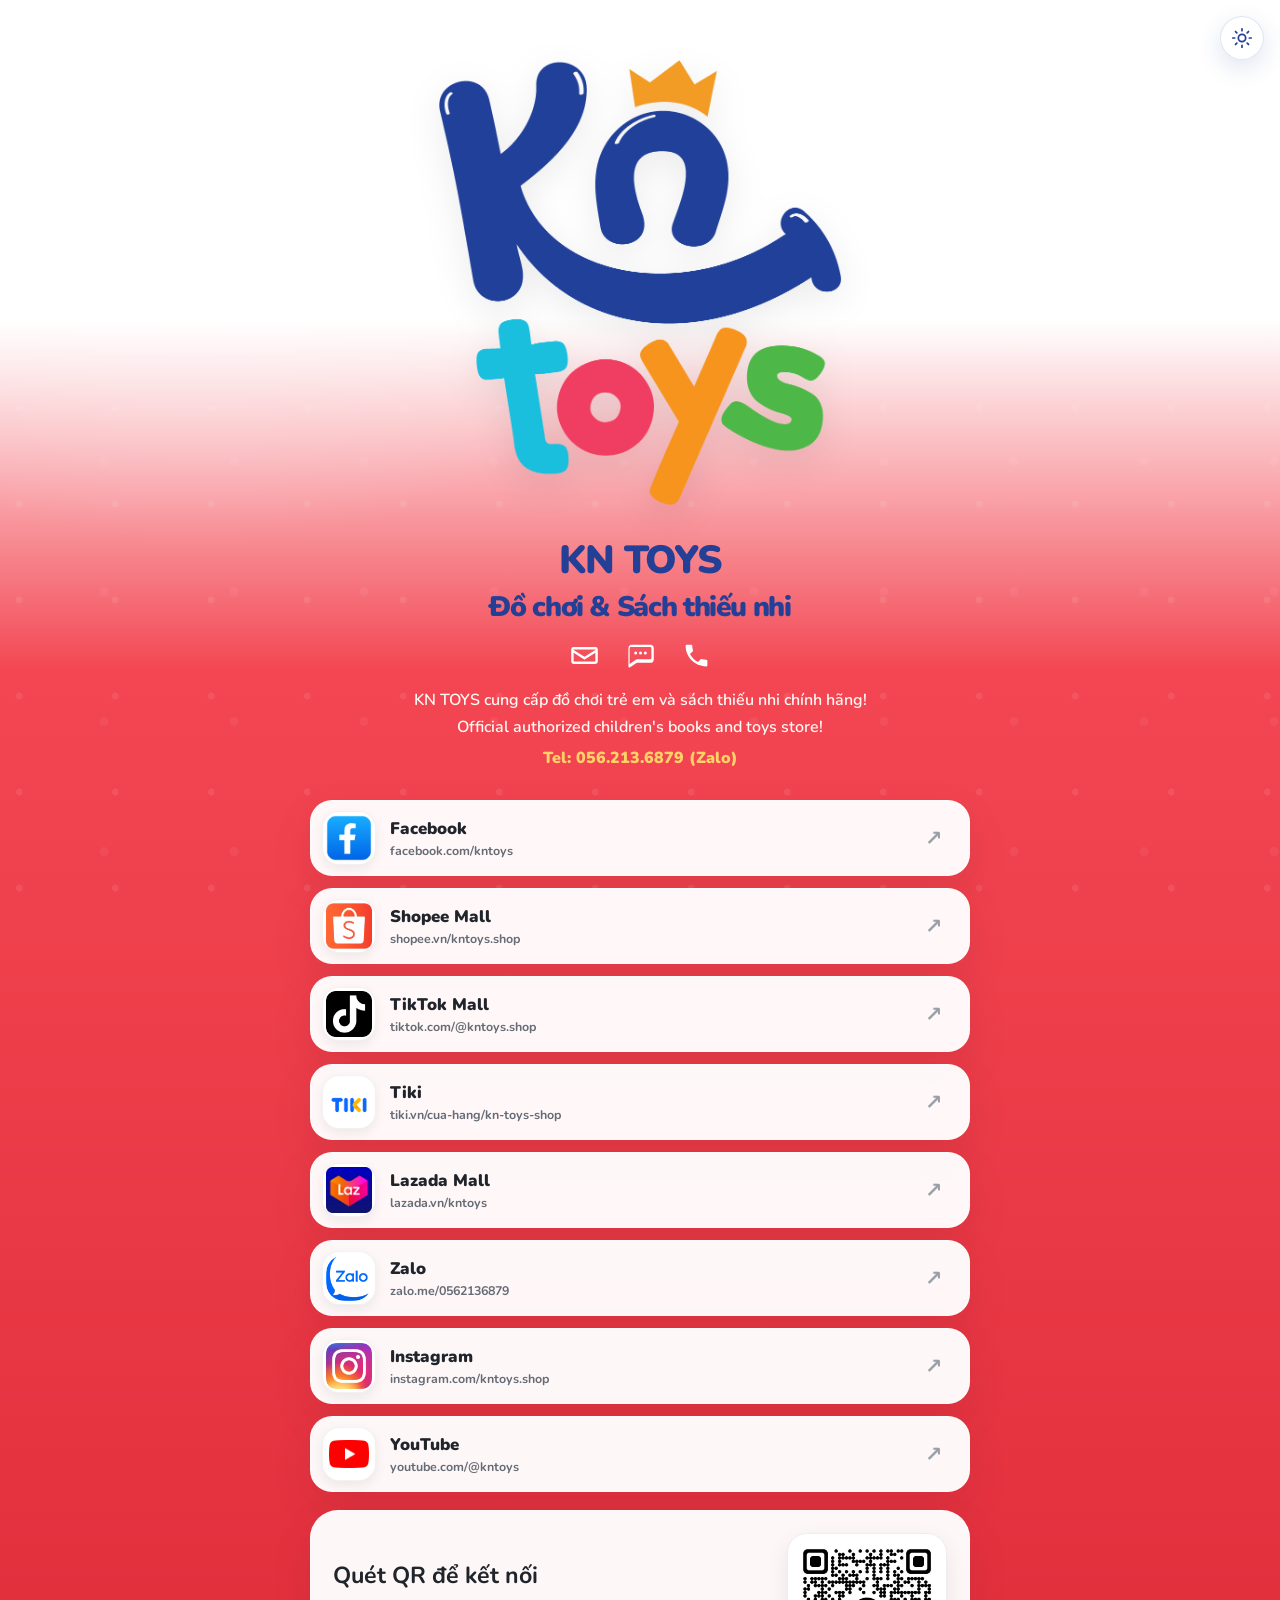
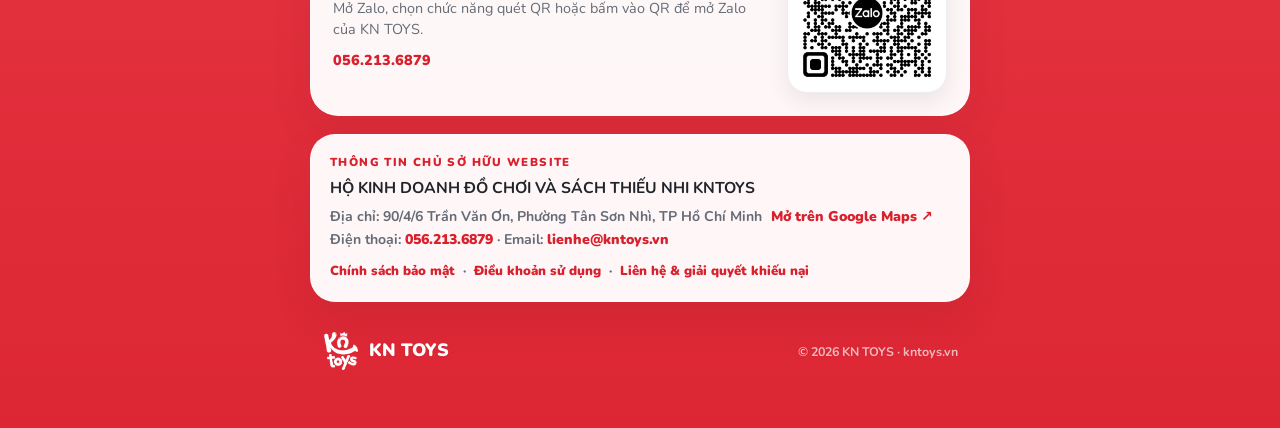
==== commit 28b84fb2: "Add files via upload" ====
--- a/index.html
+++ b/index.html
@@ -174,7 +174,6 @@
       <span class="eyebrow">THÔNG TIN CHỦ SỞ HỮU WEBSITE</span>
       <strong>HỘ KINH DOANH ĐỒ CHƠI VÀ SÁCH THIẾU NHI KNTOYS</strong>
       <p>
-        MST: 079000000000<br>
         Địa chỉ: 90/4/6 Trần Văn Ơn, Phường Tân Sơn Nhì, TP Hồ Chí Minh <a class="legal-map-link" href="https://www.google.com/maps/place/KN+TOYS+-+%C4%90%E1%BB%93+Ch%C6%A1i+%26+S%C3%A1ch+Thi%E1%BA%BFu+Nhi/@10.8001497,106.627266,17z/data=!3m1!4b1!4m6!3m5!1s0x317529b0570a3339:0x8c112cc8fc429189!8m2!3d10.8001497!4d106.6298409!16s%2Fg%2F11rf4hnpf6?entry=ttu&g_ep=EgoyMDI2MDgzMC4wIKXMDSoASAFQAw%3D%3D" target="_blank" rel="noopener noreferrer">Mở trên Google Maps ↗</a><br>
         Điện thoại: <a href="tel:0562136879">056.213.6879</a> ·
         Email: <a href="mailto:lienhe@kntoys.vn">lienhe@kntoys.vn</a>
